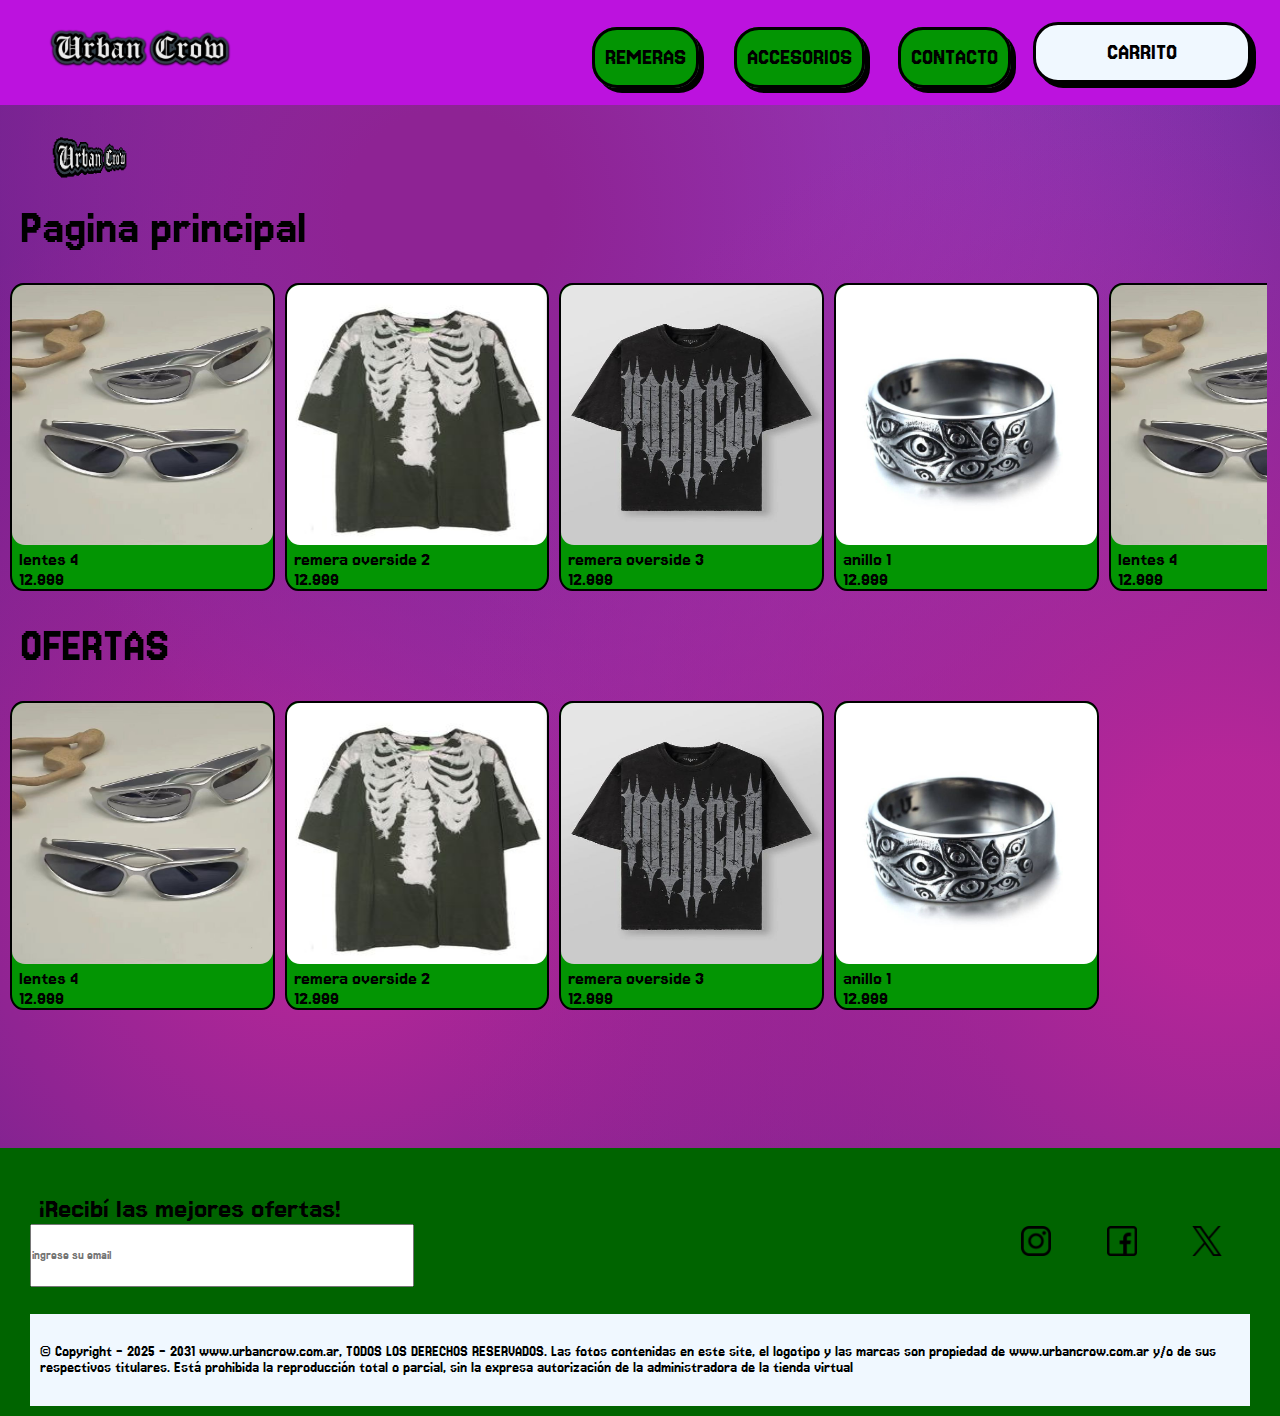
==== index.html @ 37b8aca7 "agrege cambios menores" ====
<!DOCTYPE html>
<html lang="en">
<head>
    <meta charset="UTF-8">
    <meta name="viewport" content="width=device-width, initial-scale=1.0">
    <link rel="stylesheet" href="./css/style.css">
    <title>pagina principal | UC</title>
    <link rel="preconnect" href="https://fonts.googleapis.com">
    <link rel="preconnect" href="https://fonts.gstatic.com" crossorigin>
    <link href="https://fonts.googleapis.com/css2?family=Jersey+15&display=swap" rel="stylesheet">
</head>
<body>
    <header>
    <nav class="barra">
        <div>
            <a href="index.html"><img src="./img/Urban-Crow-4-2-2025.png" alt="Logo" class="marca"> 
            </a>
        </div>
        <ul class="menu">
            <li class="navegacion"><a href="remeras.html" class="enlace-menu">REMERAS</a></li>
            <li class="navegacion"><a href="accesorios.html" class="enlace-menu">ACCESORIOS</a></li>
            <li class="navegacion"><a href="contacto.html" class="enlace-menu">CONTACTO</a></li>
            <li><a href="carrito.html"><button class="boton-carrito">CARRITO</button></a></li>
        </ul>
        
    </nav>
    </header>
<section>
   <img src="./img/gif_logo_2.gif" frameborder="0" class="gif"></img> 
</section>
<main>
    <h1 class="titulos">Pagina principal</h1>
    <section class="contenedor-producto">
        <div class="slider">
            <div class="producto">
                <a href="carrito.html"><img src="img/lentes (4).jpeg" alt="lentes 4" class="imagen">
                    <p class="texto">lentes 4</p>
                    <p class="texto">12.999</p>
                </a>     
            </div>
            <div class="producto">
                <a href="carrito.html"><img src="img/remera overside (2).jpg" alt="remera overside 2" class="imagen">
                    <p class="texto">remera overside 2</p>
                    <p class="texto">12.999</p>
                </a>
            </div>
            <div class="producto">
                <a href="carrito.html"><img src="img/remera overside (3).jpg" alt="remera overside 3" class="imagen">
                    <p class="texto">remera overside 3</p>
                    <p class="texto">12.999</p>
                </a>     
            </div>
            <div class="producto">
                <a href="carrito.html"><img src="img/anillos (1).jfif" alt="anillo 1" class="imagen">
                    <p class="texto">anillo 1 </p>
                    <p class="texto">12.999</p>
                </a>     
           </div>
           <div class="producto">
            <a href="carrito.html"><img src="img/lentes (4).jpeg" alt="lentes 4" class="imagen">
                <p class="texto">lentes 4</p>
                <p class="texto">12.999</p>
            </a>     
            </div>
            <div class="producto">
            <a href="carrito.html"><img src="img/remera overside (2).jpg" alt="remera overside 2" class="imagen">
                    <p class="texto">remera overside 2</p>
                    <p class="texto">12.999</p>
                </a>
            </div>
            <div class="producto">
            <a href="carrito.html"><img src="img/remera overside (3).jpg" alt="remera overside 3" class="imagen">
                    <p class="texto">remera overside 3</p>
                    <p class="texto">12.999</p>
                </a>     
            </div>
            <div class="producto">
            <a href="carrito.html"><img src="img/anillos (1).jfif" alt="anillo 1" class="imagen">
                    <p class="texto">anillo 1 </p>
                    <p class="texto">12.999</p>
                </a>     
            </div>
        </div> 
    </section>
    <h2 class="titulos">OFERTAS</h2>
    <section class="slider"> 
            <div class="producto">
                <a href="carrito.html"><img src="img/lentes (4).jpeg" alt="lentes 4" class="imagen">
                    <p class="texto">lentes 4</p>
                    <p class="texto">12.999</p>
             </a>     
            </div>
            <div class="producto">
                <a href="carrito.html"><img src="img/remera overside (2).jpg" alt="remera overside 2" class="imagen">
                    <p class="texto">remera overside 2</p>
                    <p class="texto">12.999</p>
                </a>
            </div>
            <div class="producto">
                <a href="carrito.html"><img src="img/remera overside (3).jpg" alt="remera overside 3" class="imagen">
                    <p class="texto">remera overside 3</p>
                    <p class="texto">12.999</p>
                </a>     
            </div>
            <div class="producto">
                <a href="carrito.html"><img src="img/anillos (1).jfif" alt="anillo 1" class="imagen">
                    <p class="texto">anillo 1</p>
                    <p class="texto">12.999</p>
                </a>     
            </div>
        
    </section>
</main>
<footer>
    <section class="info">
        <div>
            <label for="email" class="recibir-oferta">¡Recibí las mejores ofertas!</label>
            <input type="text" name="email" id="email" placeholder="ingrese su email" required class="e-mail">
        </div>
        <ul class="otras-redes">
            <li><a href="https://www.instagram.com/" target="_blank" class="redes"><img src="./img/logo_ig.png" alt="instagram logo" class="logo"></a></li>
            <li><a href="https://www.facebook.com/" target="_blank" class="redes"><img src="./img/logo_facebook.png" alt="facebook logo" class="logo"></a></li>
            <li><a href="https://www.x.com/" target="_blank" class="redes"><img src="./img/logo_X.png" alt="x Logo" class="logo"></a></li>
        </ul>
    </section>
    <p class="copy">&copy;  Copyright - 2025 - 2031 www.urbancrow.com.ar, TODOS LOS DERECHOS RESERVADOS. Las fotos contenidas en este site, el logotipo y las marcas son propiedad de www.urbancrow.com.ar y/o de sus respectivos titulares. Está prohibida la reproducción total o parcial, sin la expresa autorización de la administradora de la tienda virtual</p>
</footer>

</body>
</html>
---- css/style.css ----
/*reset basico*/
*{
    margin: 0;
    padding: 0;
    box-sizing: border-box;
}
/*arreglos generales*/
body{

    background-color: hsla(276, 62%, 34%, 1);
    background-image: radial-gradient(circle at 96% 61%, hsla(312, 65%, 43%, 1) 7%, transparent 54%), radial-gradient(circle at 35% 15%, rgb(142, 35, 148) 7%, transparent 54%), radial-gradient(circle at 58% 11%, hsla(278, 57%, 53%, 1) 7%, transparent 54%),radial-gradient(circle at 26% 61%, hsla(312, 65%, 43%, 1) 7%, transparent 54%) ;
    background-blend-mode: normal, normal, normal, normal; 
}
*{
    font-family: "Jersey 15", serif;
    font-weight: 400;
    font-style: normal;
    text-decoration: none !important;
    color: black !important;
}
ul{
    list-style: none;
    
}

/*header*/
.barra{
    font-size: 40px;
    background-color: rgb(188, 18, 222);
    padding: 20px 40px;
    display: flex;
    justify-content: space-between;
    align-items: center;
    

}

.menu{
   display: flex;
   justify-content: end;
   align-items: center;
}

.navegacion{
     padding-inline: 3%;
}   

.enlace-menu{

    background-color:  rgb(3, 149, 3);
    padding: 15px 10px;
    border: none;
    border-radius: 25px;
    cursor: pointer;
    border: 3px solid black;
    box-shadow: 5px 5px 0px black;
    margin-left: 5%;
    margin-right: 3%;
    font-size: 25px;
    width: 17vw;
    
}
.enlace-menu:active{
    box-shadow: none;
    transform: translate(5px, 5px);
}

.marca{
    width: 200px;
    height: auto;
}

.boton-carrito{
  background-color: aliceblue;
  padding: 15px 30px;
  border: none;
  border-radius: 25px;
  cursor: pointer;
  border: 3px solid black;
  box-shadow: 5px 5px 0px black;
  margin-left: 5%;
  margin-right: 3%;
  font-size: 25px;
  width: 17vw;
  text-align: center;
  display: inline-block;
}
.boton-carrito:active{
    box-shadow: none;
    transform: translate(5px, 5px);
}
@media (max-width: 768px) {
    .barra {
        font-size: 30px;
        flex-direction: column;
        align-items: flex-start; 
        padding: 15px;
        flex-wrap: wrap;
    }

    .menu {
        width: 100%;
        justify-content: center;
        flex-wrap: wrap;
    }

    .enlace-menu {
        font-size: 20px;
        width: 70%; 
        margin-left: 0;
        margin-right: 0;
        margin-bottom: 10px; 
    }

    .boton-carrito {
        display: flex;
        justify-content: center;
        align-items: center;
        padding: 1vh 10vw;
        margin-top: 7vw;
    }
}
/*main*/
.catalogo{
    display: grid;
    grid-template-columns: repeat(4, 1fr);
    grid-template-rows: repeat(3, 60ex);
    grid-gap: 5%;
    justify-items: center;
    align-items: center;

}
.gif{
    display: flex;
    width: 200px;
    height: auto;
    justify-content: right;
    align-content: baseline;
    padding-top: 2%;
}
.producto{
    
    border: 2px solid black;
    border-radius: 5%;
    background-color: rgb(3, 149, 3) ;
    
}
.titulos{
    font-size: 50px;
    padding: 20px ; 
}
.imagen{
    width: 40ex;
    height: 40ex;
    border-radius: 5%;
    
}
.texto{
    
    font-size: 20px;
    padding-left: 7px;
}
.categoria{
    font-size: 17px;
    margin: 40px;
}
.subtitulos{
    font-size: 30px;
    margin: 1%
}

@media (max-width: 768px){
    .catalogo{
        grid-template-columns: 1fr;
        margin-top: 30%;
        grid-gap: 3vh;
    }
    .gif{
        width: 120px;
    }
    .producto{
        display: flex;
        justify-content: center;
        width: 81%;
        margin: 0;
    }
    .titulos{
        font-size:  30px;
    }
    .imagen{
        width: 49ex;
        height: 49ex;
    }
    .texto{
        font-size: 26px;
    }
    .categoria{
        font-size: 13px;
    }
    .subtitulos{
        font-size: 22px;
    }
}
/*index*/
.contenedor-slider{
    width: 100vw;
    display: flex;
    justify-content: center;
   align-items: center;
}
.slider{
    width: 99vw;
    overflow-x: auto;
    scroll-snap-type: x mandatory;
    scroll-behavior: smooth;
    display: flex;
    gap: 10px;
    padding: 10px;
}

/*contacto*/
.informacion-tienda{
    display: flex;
    flex-direction: row;
    align-items: flex-start;
   gap: 20px;
}
.redes-sociales{
    flex: 1;
}
.mapa-tienda{
    display: flex;
    flex-direction: column;
    align-items: flex-start;
    margin-right: 7vw;
}
.mapa{
    height: 30vh;
    width: 30vw;
    border: 3px;
    border-radius: 10px;
}
.vr{
    width: 2px;
    height: 100%;
    background-color: #ccc;
    margin: 0 20px;
}
.icono{
    width: 2vw;
    height: 4vh;
    margin: 1vh;
}
.red{
    margin: 3vh 0;
    padding: 10px;
    font-size: 35px;
}
.red:hover{
    background-color: aliceblue;
    border-radius: 6px;
    border: 1px solid black;
    transition: 0.5s;
}
.libro-de-quejas{
    display: flex;
    flex-direction: column;
   gap: 20px;
}
.formulario{
    display: flex;
    flex-direction: column;
    align-items: flex-start;
    margin-left: 7vw;
    font-size: 20px;
}
.libro{
    display: flex;
    align-items: center;
    gap: 10px;
    width: 30vw;
    height: 7vh; 
}
.boton-formulario{
    background-color: aliceblue;
  padding: 5px 10px;
  border: none;
  border-radius: 25px;
  cursor: pointer;
  border: 3px solid black;
  box-shadow: 5px 5px 0px black;
  margin-right: 3%;
  font-size: 25px;
  width: 17vw;
  text-align: center;
  display: inline-block;
  margin-top: 4vh;
}
.boton-formulario:active{
    box-shadow: none;
    transform: translate(5px, 5px);
}
/*carrito*/
.carrito {
    width: 100%;
    border-collapse: collapse;
    background: white;
    border-radius: 5px;
    box-shadow: 0 2px 5px rgba(0, 0, 0, 0.1);  
}
.carrito-head {
    background-color: #4CAF50;
    color: white;
}
.carrito th, .carrito td {
    padding: 10px;
    text-align: left;
    border-bottom: 1px solid #ddd;
}
    
.compra{
    background-color: aliceblue;
    padding: 15px 30px;
    border: none;
    border-radius: 25px;
    cursor: pointer;
    border: 3px solid black;
    box-shadow: 5px 5px 0px black;
    margin-left: 5%;
    margin-right: 3% ;
    font-size: 25px;
    width: 17vw;
}
.compra:active{
    box-shadow: none;
    transform: translate(5px, 5px);
}
.total{
    display: flex;
    justify-content: end;
    margin: 5%;
}
/*footer*/
footer{
    background-color: darkgreen;
    padding: 10px 30px;
    position: relative;
    margin-top: 10%;
   
}
.copy{
    background-color: aliceblue;
    padding: 30px 10px;
    margin-top: 3vh;
}
.logo{
    width: 30px;
    height: auto; 
    
}
.info{
   display:flex;
    align-items: center;
    justify-content: space-between; 
    margin-top: 4vh;
    width: 100%;
}
.e-mail{
    display: flex;
    align-items: center;
    gap: 10px;
    width: 30vw;
    height: 7vh;
}
.otras-redes{
    display: flex;
    justify-content: center;
    margin-left: 12vw;
}
.redes{
    display: flex;
    justify-content:end;
    margin: 0 1vw;
    padding: 15px;
}
.redes:hover{
    background-color: aliceblue;
    border-radius: 6px;
    border: 1px solid black;
    transition: 0.5s;
}
.recibir-oferta{
   white-space: nowrap;
   padding: 1vw 1vh;
    font-size: 30px;
}
@media (max-width: 768px){
    .info{
        flex-direction: column;
        justify-content: center;
        align-items: center;
        
    }
    .otras-redes{
        margin-left: 0;
    }
    .e-mail{
        width: 95vw;
    }
    .recibir-oferta{
        display: flex;
        justify-content: center;
    }
}
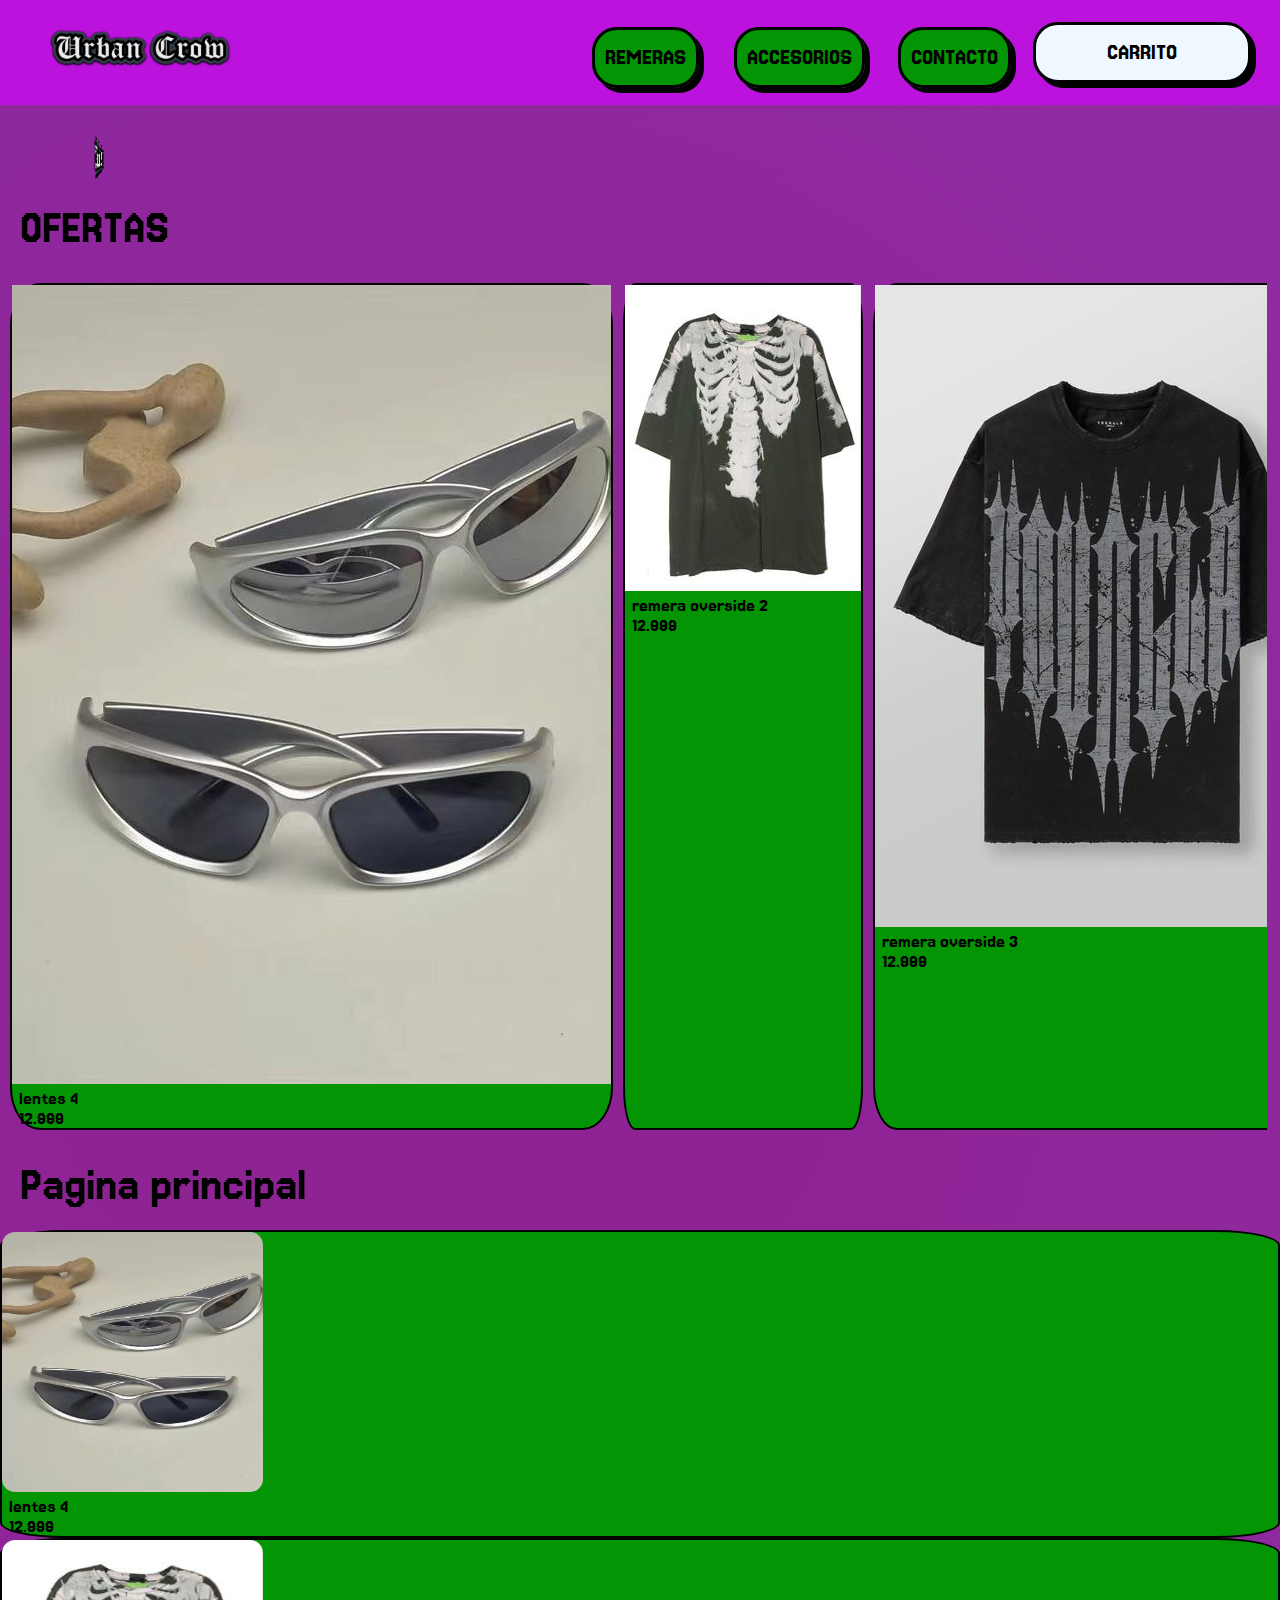
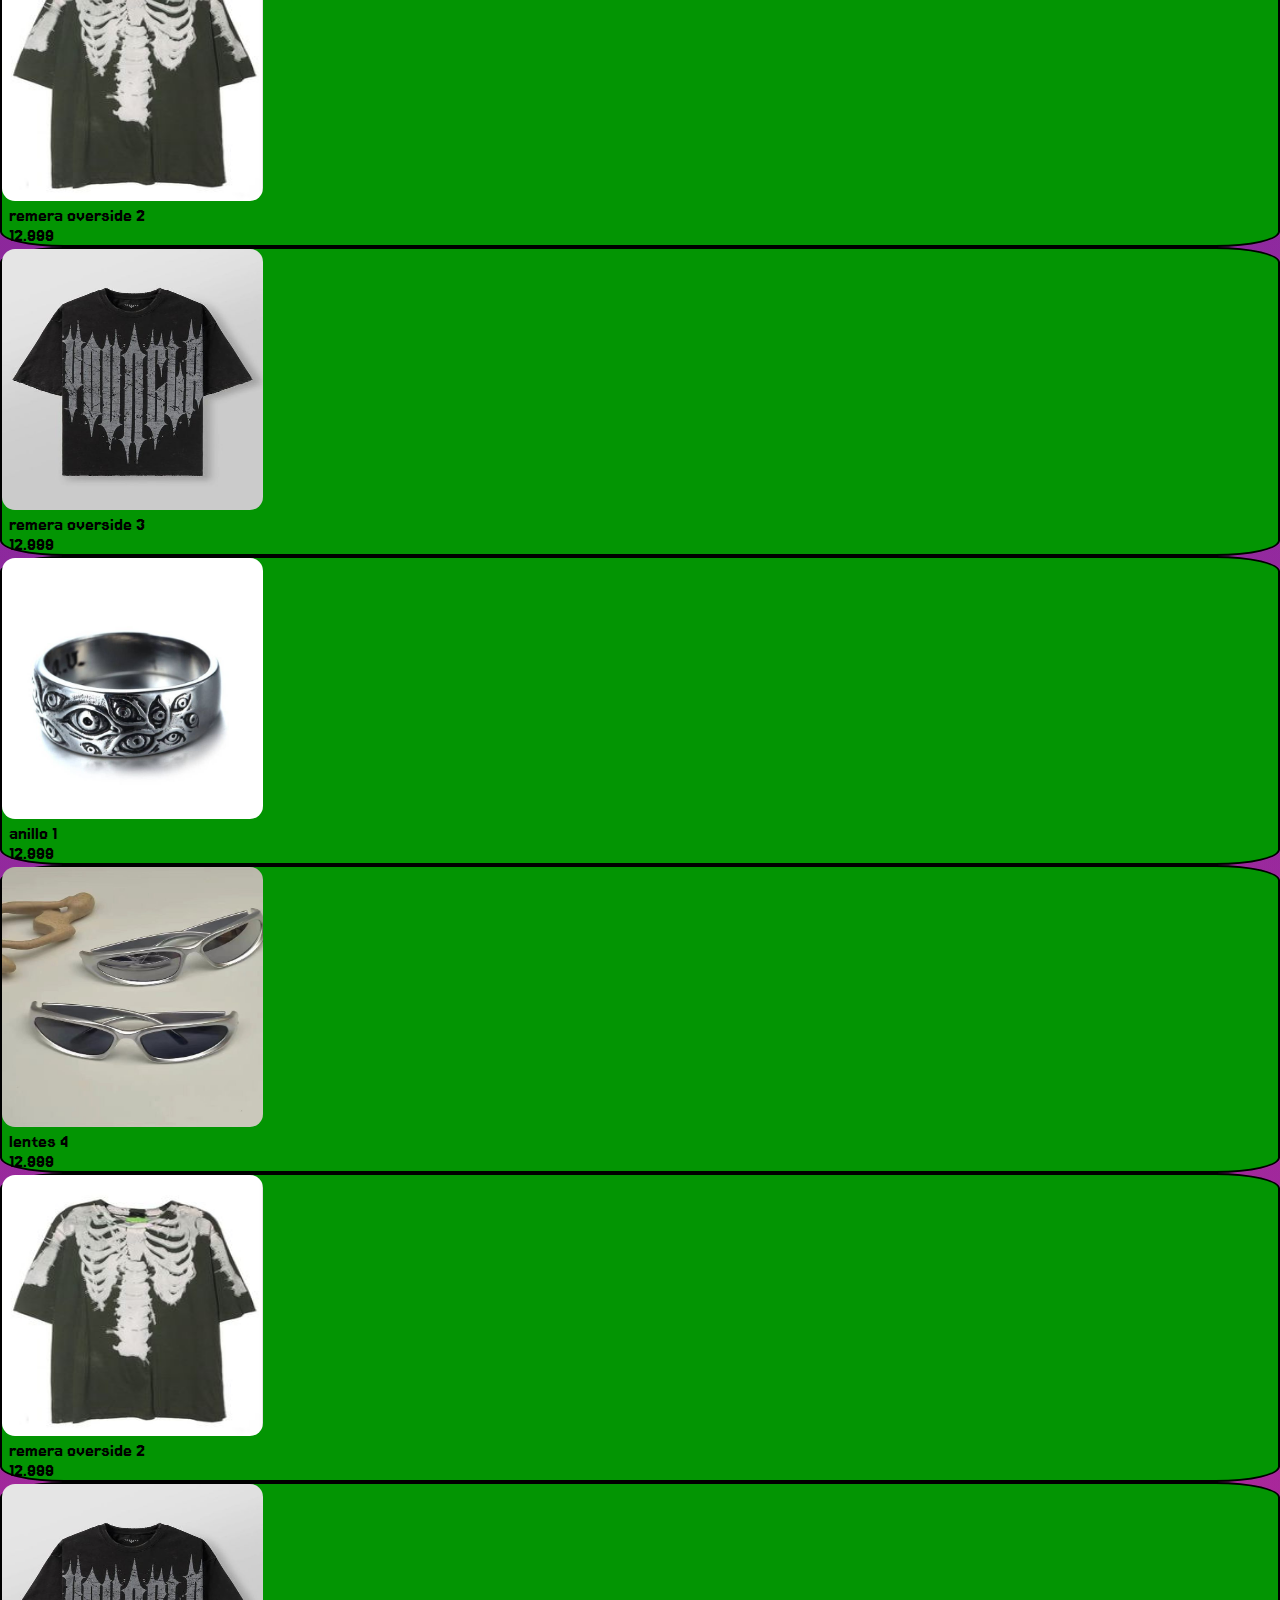
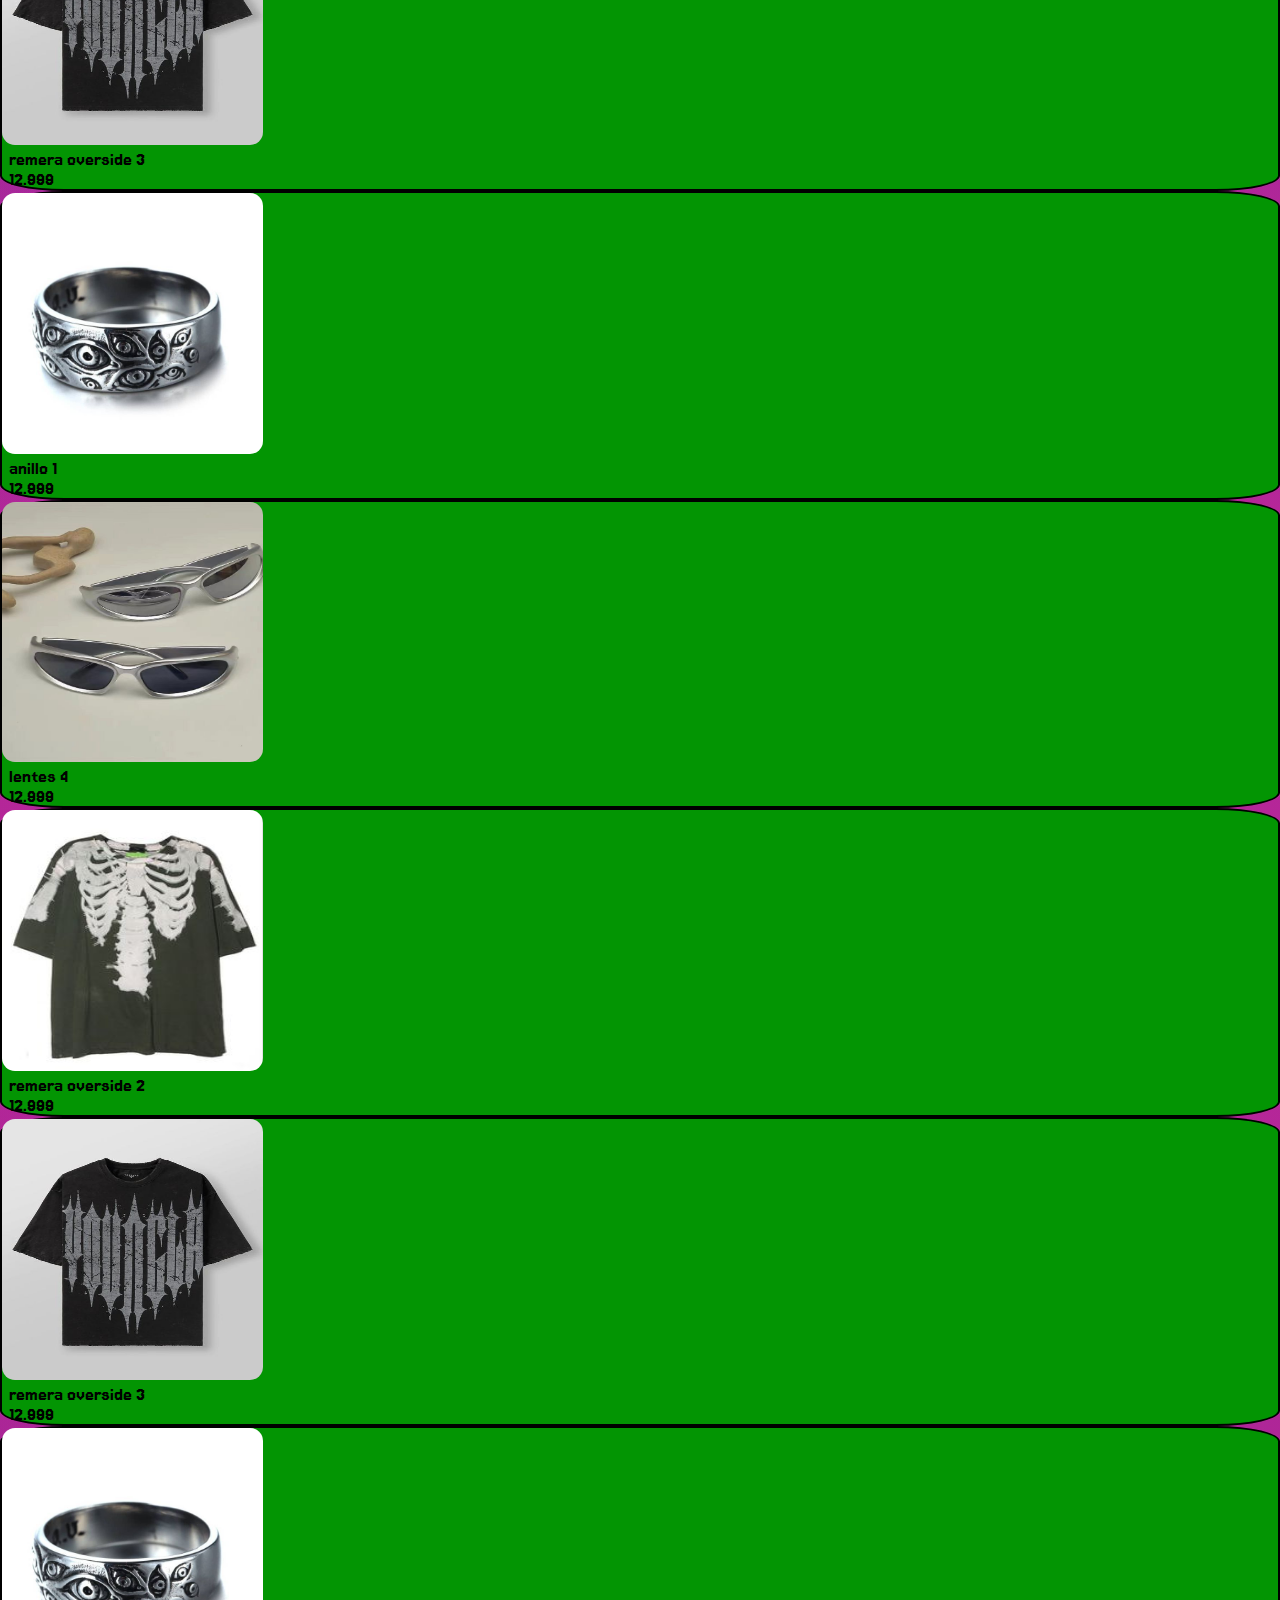
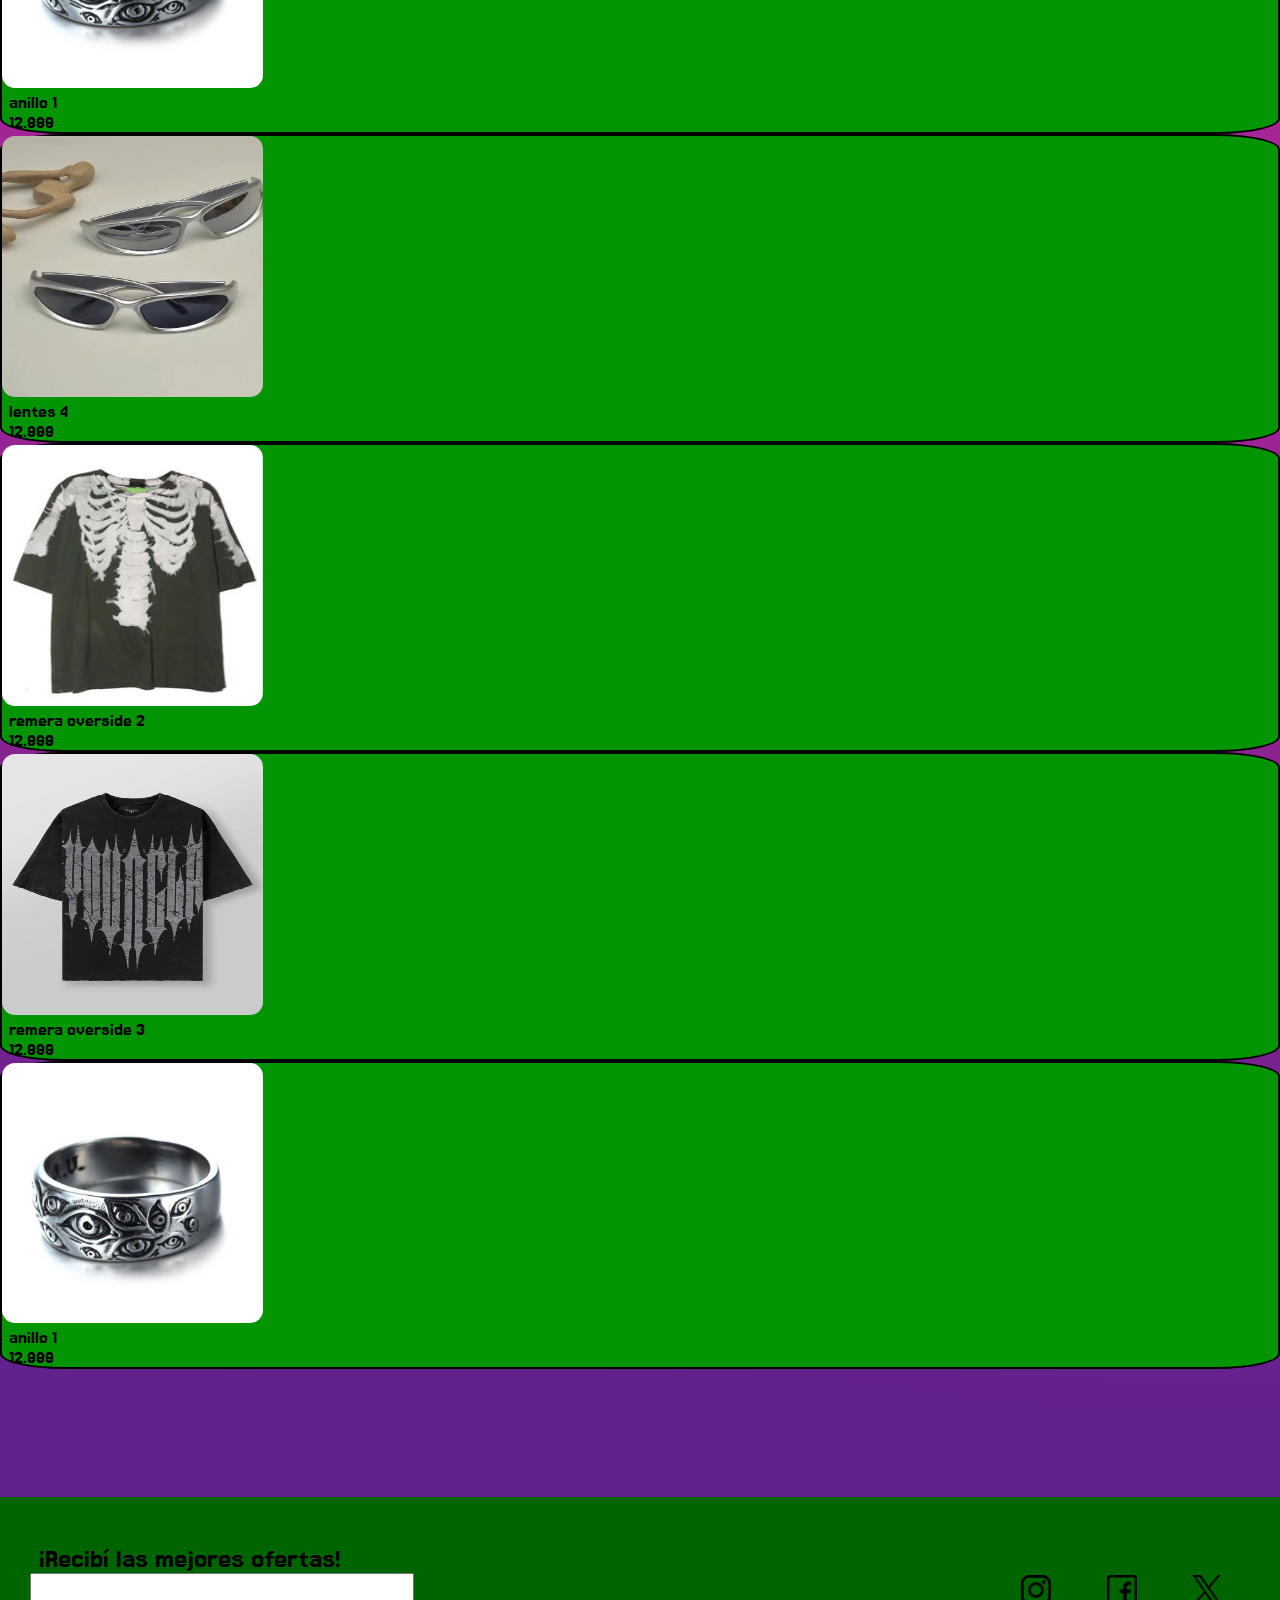
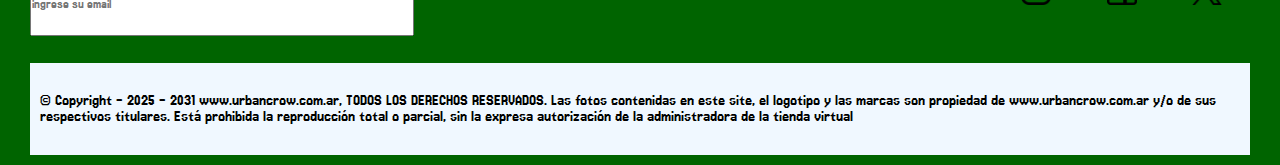
==== commit 74651a45: "agrege sass" ====
--- a/index.html
+++ b/index.html
@@ -29,86 +29,157 @@
    <img src="./img/gif_logo_2.gif" frameborder="0" class="gif"></img> 
 </section>
 <main>
-    <h1 class="titulos">Pagina principal</h1>
+    <h1 class="titulos">OFERTAS</h1>
     <section class="contenedor-producto">
         <div class="slider">
             <div class="producto">
-                <a href="carrito.html"><img src="img/lentes (4).jpeg" alt="lentes 4" class="imagen">
-                    <p class="texto">lentes 4</p>
-                    <p class="texto">12.999</p>
-                </a>     
-            </div>
-            <div class="producto">
-                <a href="carrito.html"><img src="img/remera overside (2).jpg" alt="remera overside 2" class="imagen">
-                    <p class="texto">remera overside 2</p>
-                    <p class="texto">12.999</p>
-                </a>
-            </div>
-            <div class="producto">
-                <a href="carrito.html"><img src="img/remera overside (3).jpg" alt="remera overside 3" class="imagen">
-                    <p class="texto">remera overside 3</p>
-                    <p class="texto">12.999</p>
-                </a>     
-            </div>
-            <div class="producto">
-                <a href="carrito.html"><img src="img/anillos (1).jfif" alt="anillo 1" class="imagen">
+                <a href="carrito.html"><img src="img/lentes (4).jpeg" alt="lentes 4" class="imagen-slider">
+                    <p class="texto">lentes 4</p>
+                    <p class="texto">12.999</p>
+                </a>     
+            </div>
+            <div class="producto">
+                <a href="carrito.html"><img src="img/remera overside (2).jpg" alt="remera overside 2" class="imagen-slider">
+                    <p class="texto">remera overside 2</p>
+                    <p class="texto">12.999</p>
+                </a>
+            </div>
+            <div class="producto">
+                <a href="carrito.html"><img src="img/remera overside (3).jpg" alt="remera overside 3" class="imagen-slider">
+                    <p class="texto">remera overside 3</p>
+                    <p class="texto">12.999</p>
+                </a>     
+            </div>
+            <div class="producto">
+                <a href="carrito.html"><img src="img/anillos (1).jfif" alt="anillo 1" class="imagen-slider">
                     <p class="texto">anillo 1 </p>
                     <p class="texto">12.999</p>
                 </a>     
            </div>
            <div class="producto">
-            <a href="carrito.html"><img src="img/lentes (4).jpeg" alt="lentes 4" class="imagen">
+            <a href="carrito.html"><img src="img/lentes (4).jpeg" alt="lentes 4" class="imagen-slider">
                 <p class="texto">lentes 4</p>
                 <p class="texto">12.999</p>
             </a>     
             </div>
             <div class="producto">
-            <a href="carrito.html"><img src="img/remera overside (2).jpg" alt="remera overside 2" class="imagen">
-                    <p class="texto">remera overside 2</p>
-                    <p class="texto">12.999</p>
-                </a>
-            </div>
-            <div class="producto">
-            <a href="carrito.html"><img src="img/remera overside (3).jpg" alt="remera overside 3" class="imagen">
-                    <p class="texto">remera overside 3</p>
-                    <p class="texto">12.999</p>
-                </a>     
-            </div>
-            <div class="producto">
-            <a href="carrito.html"><img src="img/anillos (1).jfif" alt="anillo 1" class="imagen">
+            <a href="carrito.html"><img src="img/remera overside (2).jpg" alt="remera overside 2" class="imagen-slider">
+                    <p class="texto">remera overside 2</p>
+                    <p class="texto">12.999</p>
+                </a>
+            </div>
+            <div class="producto">
+            <a href="carrito.html"><img src="img/remera overside (3).jpg" alt="remera overside 3" class="imagen-slider">
+                    <p class="texto">remera overside 3</p>
+                    <p class="texto">12.999</p>
+                </a>     
+            </div>
+            <div class="producto">
+            <a href="carrito.html"><img src="img/anillos (1).jfif" alt="anillo 1" class="imagen-slider">
                     <p class="texto">anillo 1 </p>
                     <p class="texto">12.999</p>
                 </a>     
             </div>
         </div> 
     </section>
-    <h2 class="titulos">OFERTAS</h2>
-    <section class="slider"> 
-            <div class="producto">
-                <a href="carrito.html"><img src="img/lentes (4).jpeg" alt="lentes 4" class="imagen">
-                    <p class="texto">lentes 4</p>
-                    <p class="texto">12.999</p>
-             </a>     
-            </div>
-            <div class="producto">
-                <a href="carrito.html"><img src="img/remera overside (2).jpg" alt="remera overside 2" class="imagen">
-                    <p class="texto">remera overside 2</p>
-                    <p class="texto">12.999</p>
-                </a>
-            </div>
-            <div class="producto">
-                <a href="carrito.html"><img src="img/remera overside (3).jpg" alt="remera overside 3" class="imagen">
-                    <p class="texto">remera overside 3</p>
-                    <p class="texto">12.999</p>
-                </a>     
-            </div>
-            <div class="producto">
-                <a href="carrito.html"><img src="img/anillos (1).jfif" alt="anillo 1" class="imagen">
-                    <p class="texto">anillo 1</p>
-                    <p class="texto">12.999</p>
-                </a>     
-            </div>
-        
+    <h2 class="titulos">Pagina principal</h2>
+    <section class="catalogo-principal"> 
+            <div class="producto">
+                <a href="carrito.html"><img src="img/lentes (4).jpeg" alt="lentes 4" class="imagen">
+                    <p class="texto">lentes 4</p>
+                    <p class="texto">12.999</p>
+             </a>     
+            </div>
+            <div class="producto">
+                <a href="carrito.html"><img src="img/remera overside (2).jpg" alt="remera overside 2" class="imagen">
+                    <p class="texto">remera overside 2</p>
+                    <p class="texto">12.999</p>
+                </a>
+            </div>
+            <div class="producto">
+                <a href="carrito.html"><img src="img/remera overside (3).jpg" alt="remera overside 3" class="imagen">
+                    <p class="texto">remera overside 3</p>
+                    <p class="texto">12.999</p>
+                </a>     
+            </div>
+            <div class="producto">
+                <a href="carrito.html"><img src="img/anillos (1).jfif" alt="anillo 1" class="imagen">
+                    <p class="texto">anillo 1</p>
+                    <p class="texto">12.999</p>
+                </a>     
+            </div>
+            <div class="producto">
+                <a href="carrito.html"><img src="img/lentes (4).jpeg" alt="lentes 4" class="imagen">
+                    <p class="texto">lentes 4</p>
+                    <p class="texto">12.999</p>
+             </a>     
+            </div>
+            <div class="producto">
+                <a href="carrito.html"><img src="img/remera overside (2).jpg" alt="remera overside 2" class="imagen">
+                    <p class="texto">remera overside 2</p>
+                    <p class="texto">12.999</p>
+                </a>
+            </div>
+            <div class="producto">
+                <a href="carrito.html"><img src="img/remera overside (3).jpg" alt="remera overside 3" class="imagen">
+                    <p class="texto">remera overside 3</p>
+                    <p class="texto">12.999</p>
+                </a>     
+            </div>
+            <div class="producto">
+                <a href="carrito.html"><img src="img/anillos (1).jfif" alt="anillo 1" class="imagen">
+                    <p class="texto">anillo 1</p>
+                    <p class="texto">12.999</p>
+                </a>     
+            </div>
+            <div class="producto">
+                <a href="carrito.html"><img src="img/lentes (4).jpeg" alt="lentes 4" class="imagen">
+                    <p class="texto">lentes 4</p>
+                    <p class="texto">12.999</p>
+             </a>     
+            </div>
+            <div class="producto">
+                <a href="carrito.html"><img src="img/remera overside (2).jpg" alt="remera overside 2" class="imagen">
+                    <p class="texto">remera overside 2</p>
+                    <p class="texto">12.999</p>
+                </a>
+            </div>
+            <div class="producto">
+                <a href="carrito.html"><img src="img/remera overside (3).jpg" alt="remera overside 3" class="imagen">
+                    <p class="texto">remera overside 3</p>
+                    <p class="texto">12.999</p>
+                </a>     
+            </div>
+            <div class="producto">
+                <a href="carrito.html"><img src="img/anillos (1).jfif" alt="anillo 1" class="imagen">
+                    <p class="texto">anillo 1</p>
+                    <p class="texto">12.999</p>
+                </a>     
+            </div>
+            <div class="producto">
+                <a href="carrito.html"><img src="img/lentes (4).jpeg" alt="lentes 4" class="imagen">
+                    <p class="texto">lentes 4</p>
+                    <p class="texto">12.999</p>
+             </a>     
+            </div>
+            <div class="producto">
+                <a href="carrito.html"><img src="img/remera overside (2).jpg" alt="remera overside 2" class="imagen">
+                    <p class="texto">remera overside 2</p>
+                    <p class="texto">12.999</p>
+                </a>
+            </div>
+            <div class="producto">
+                <a href="carrito.html"><img src="img/remera overside (3).jpg" alt="remera overside 3" class="imagen">
+                    <p class="texto">remera overside 3</p>
+                    <p class="texto">12.999</p>
+                </a>     
+            </div>
+            <div class="producto">
+                <a href="carrito.html"><img src="img/anillos (1).jfif" alt="anillo 1" class="imagen">
+                    <p class="texto">anillo 1</p>
+                    <p class="texto">12.999</p>
+                </a>     
+            </div>
     </section>
 </main>
 <footer>
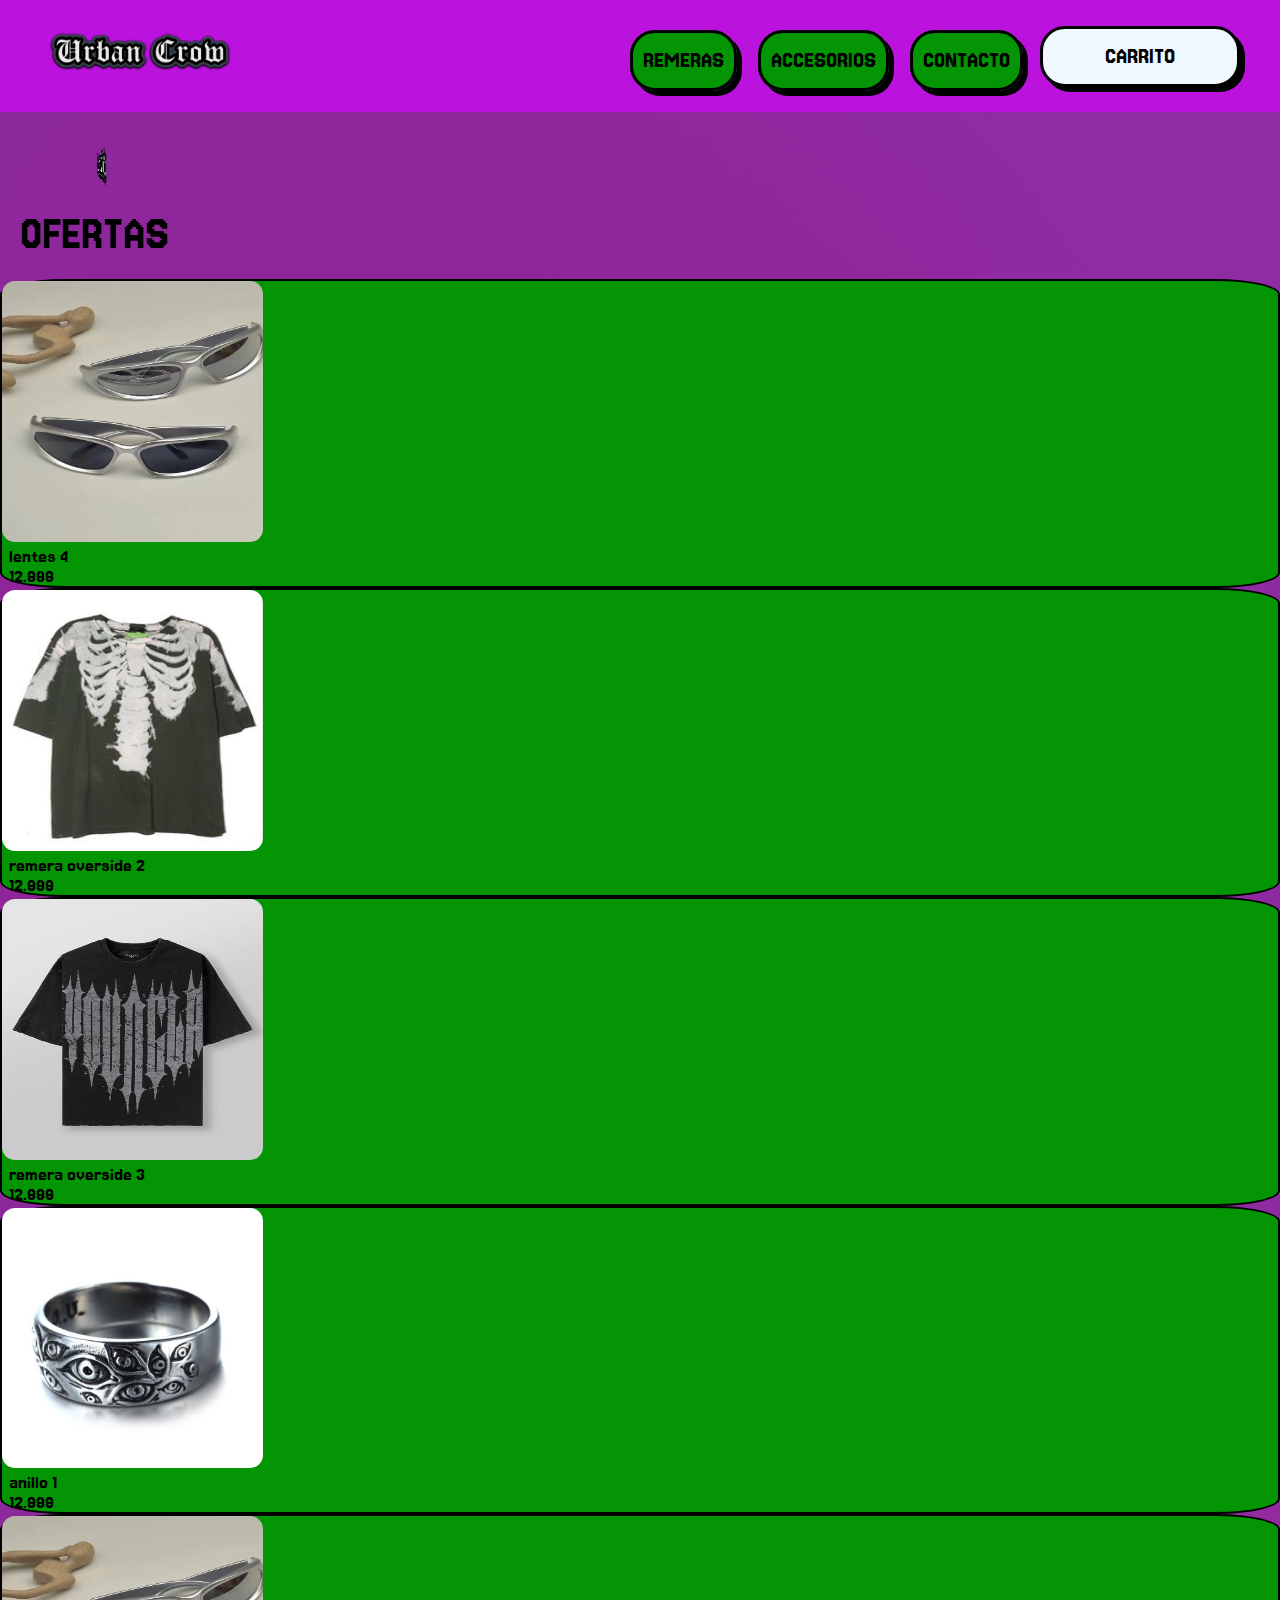
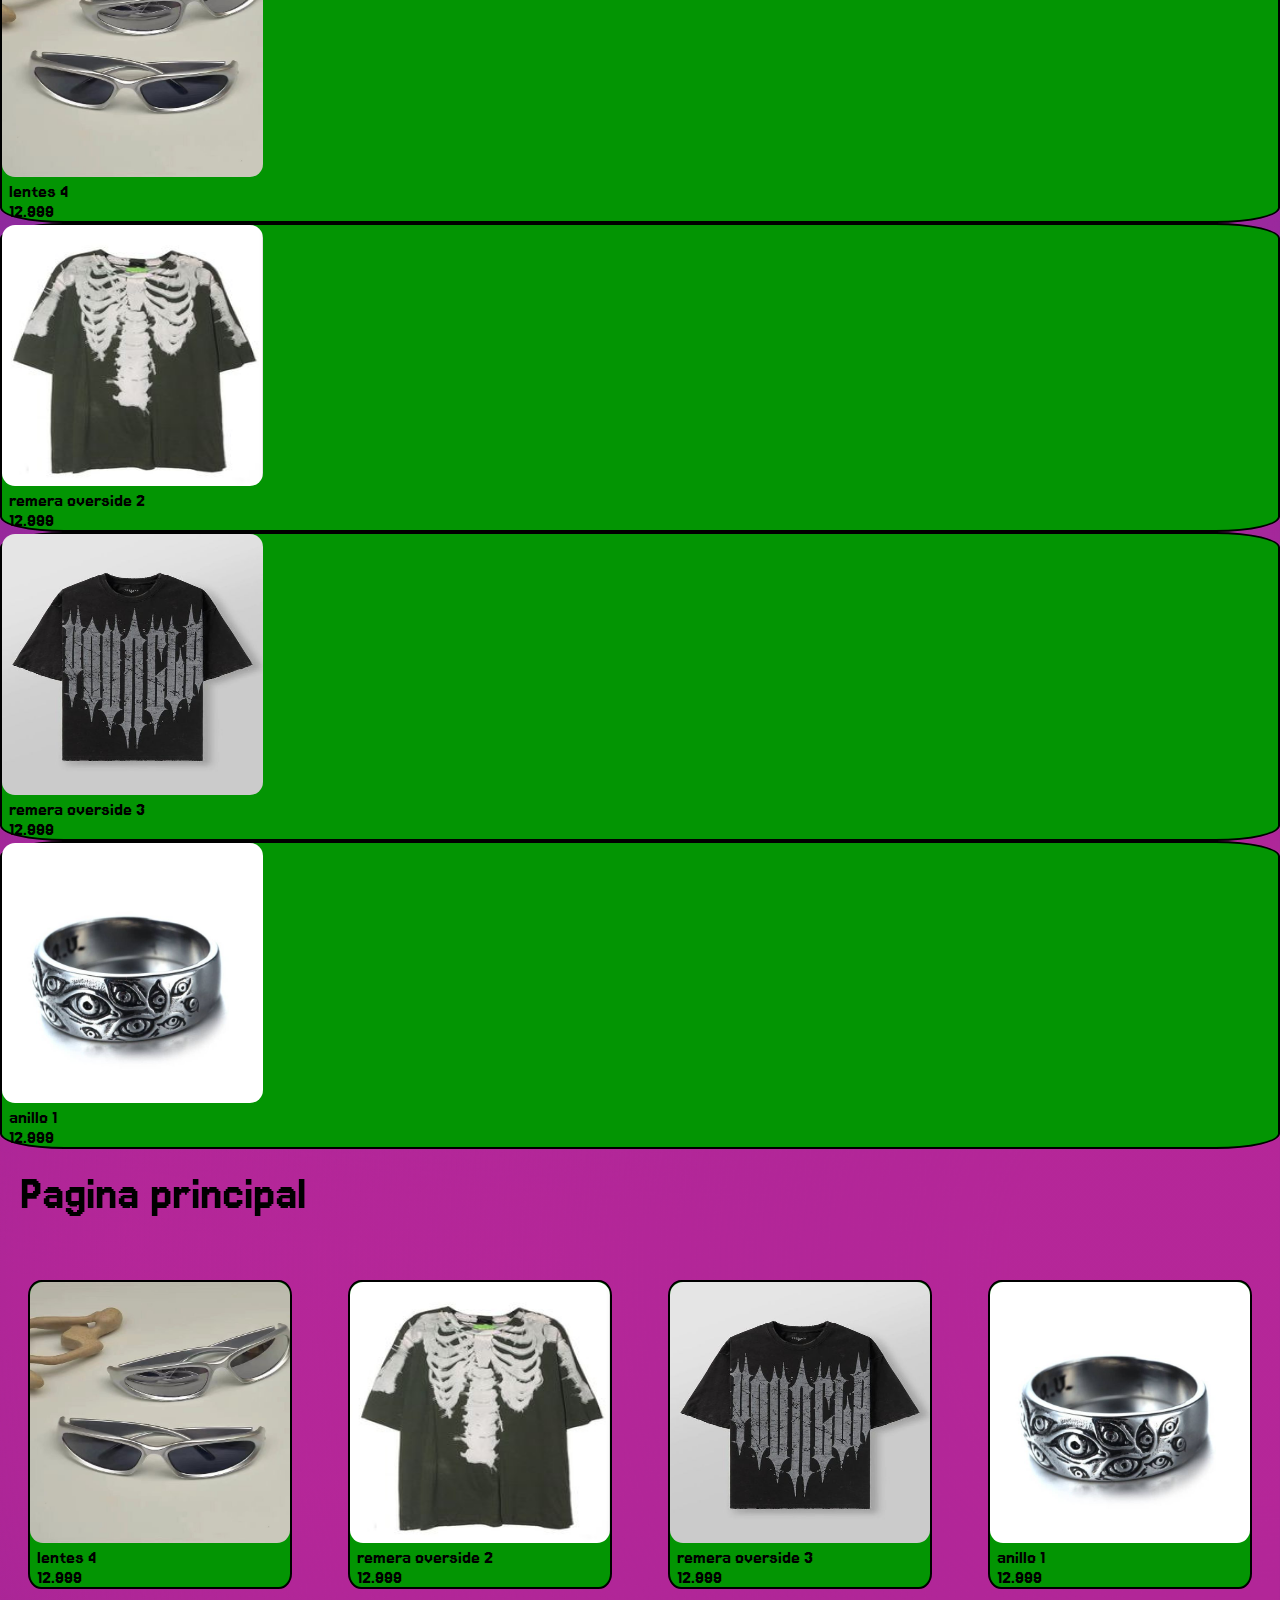
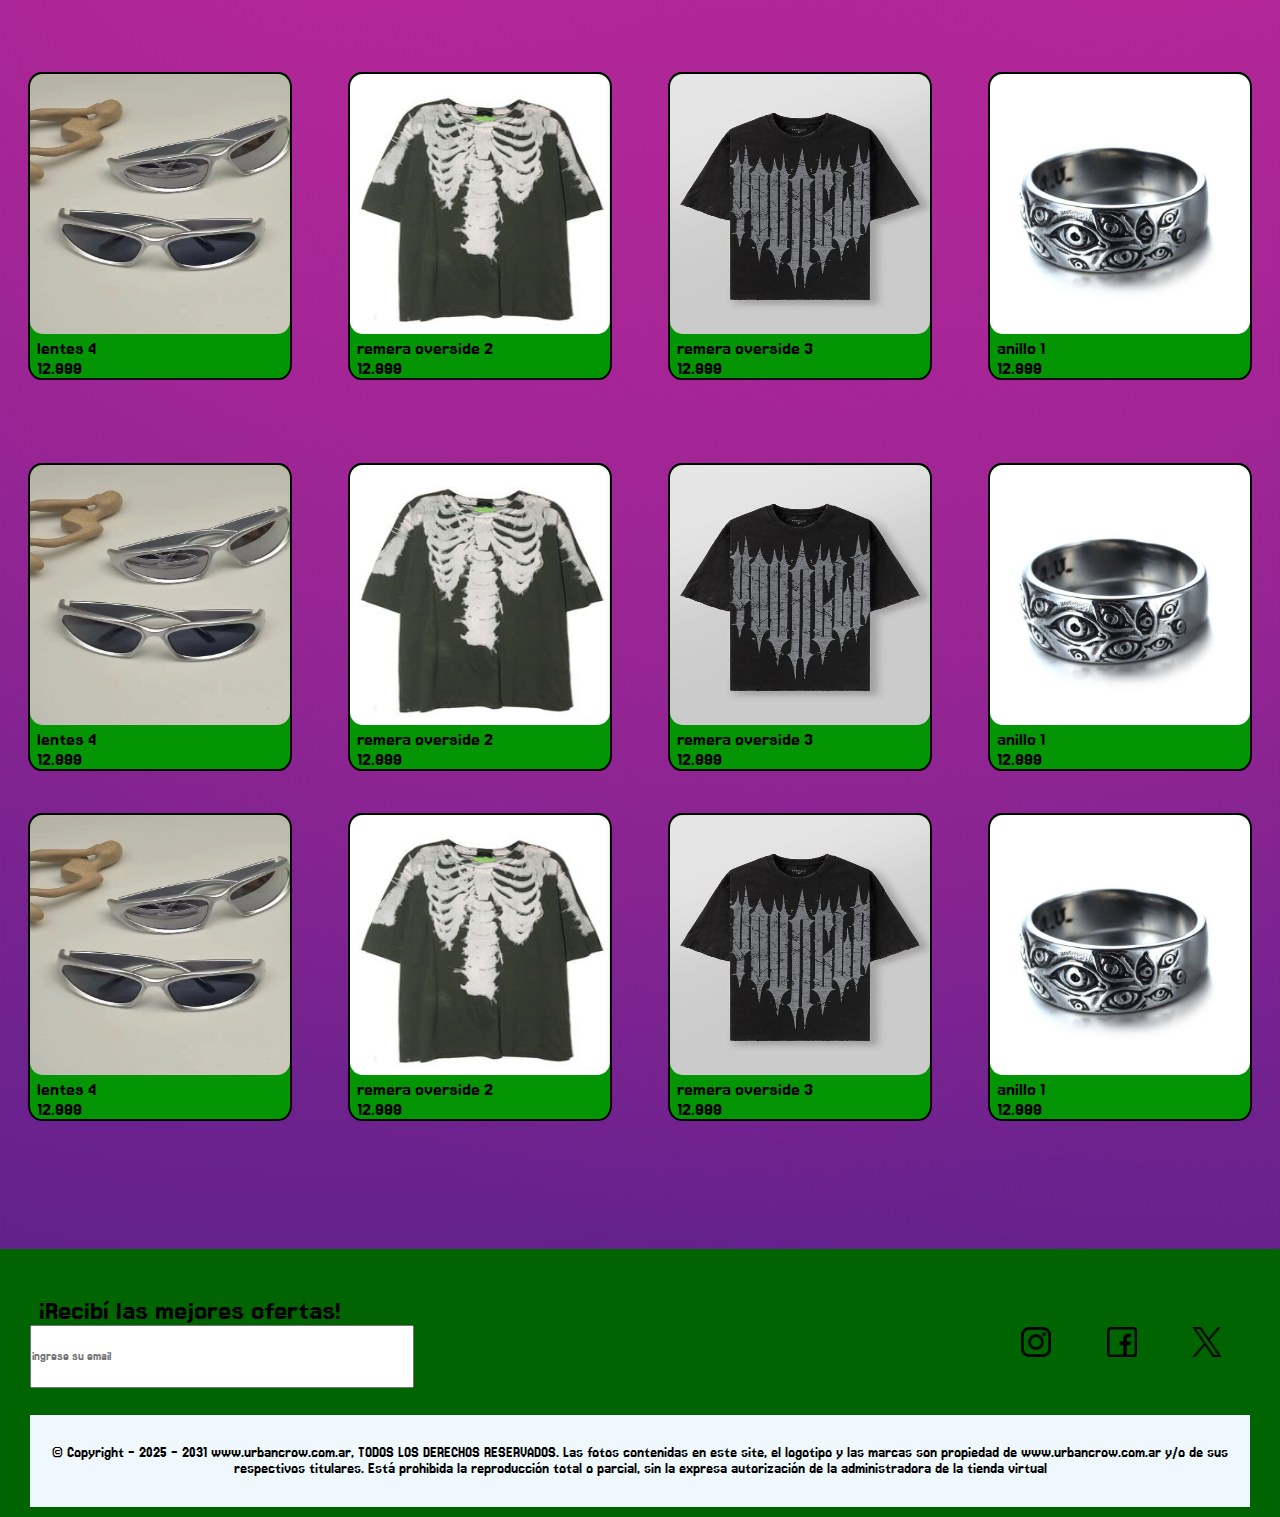
==== commit 7792c166: "mejore el scss" ====
--- a/index.html
+++ b/index.html
@@ -3,7 +3,7 @@
 <head>
     <meta charset="UTF-8">
     <meta name="viewport" content="width=device-width, initial-scale=1.0">
-    <link rel="stylesheet" href="./css/style.css">
+    <link rel="stylesheet" href="./css/styles.css">
     <title>pagina principal | UC</title>
     <link rel="preconnect" href="https://fonts.googleapis.com">
     <link rel="preconnect" href="https://fonts.gstatic.com" crossorigin>
@@ -17,10 +17,14 @@
             </a>
         </div>
         <ul class="menu">
-            <li class="navegacion"><a href="remeras.html" class="enlace-menu">REMERAS</a></li>
-            <li class="navegacion"><a href="accesorios.html" class="enlace-menu">ACCESORIOS</a></li>
-            <li class="navegacion"><a href="contacto.html" class="enlace-menu">CONTACTO</a></li>
-            <li><a href="carrito.html"><button class="boton-carrito">CARRITO</button></a></li>
+            <div class="contedor-enlace-menu">
+                <li class="navegacion"><a href="remeras.html" class="enlace-menu">REMERAS</a></li>
+                <li class="navegacion"><a href="accesorios.html" class="enlace-menu">ACCESORIOS</a></li>
+                <li class="navegacion"><a href="contacto.html" class="enlace-menu">CONTACTO</a></li>
+            </div>
+            <div class="contenedor-boton-carrito">
+                <li><a href="carrito.html"><button class="boton-carrito">CARRITO</button></a></li>
+            </div>
         </ul>
         
     </nav>
--- a/css/styles.css
+++ b/css/styles.css
@@ -0,0 +1,637 @@
+.boton-carrito, .contenedor-boton-carrito, .contedor-enlace-menu {
+  display: flex;
+  justify-content: center;
+  align-items: center;
+}
+
+.boton-carrito {
+  background-color: aliceblue;
+  border: none;
+  border-radius: 25px;
+  cursor: pointer;
+  border: 3px solid black;
+  box-shadow: 5px 5px 0px black;
+  font-size: 25px;
+}
+
+.boton-carrito:active, .enlace-menu:active {
+  box-shadow: none;
+  transform: translate(5px, 5px);
+}
+
+.barra {
+  font-size: 40px;
+  background-color: rgb(188, 18, 222);
+  padding: 20px 40px;
+  display: flex;
+  justify-content: space-between;
+  align-items: center;
+}
+
+.menu {
+  display: flex;
+  justify-content: flex-end;
+  align-items: center;
+}
+
+.navegacion {
+  padding-inline: 3%;
+}
+
+.contedor-enlace-menu {
+  flex-direction: row;
+  margin-right: 3vw;
+}
+
+.enlace-menu {
+  background-color: rgb(3, 149, 3);
+  padding: 15px 10px;
+  border: 3px solid black;
+  cursor: pointer;
+  border-radius: 25px;
+  box-shadow: 5px 5px 0px black;
+  font-size: clamp(18px, 2vw, 25px);
+  width: clamp(120px, 17vw, 200px);
+  transition: background-color 0.3s ease;
+}
+.enlace-menu:hover {
+  background-color: rgb(2, 120, 2);
+}
+.marca {
+  width: 200px;
+  height: auto;
+}
+
+.contenedor-boton-carrito {
+  height: 8vh;
+}
+
+.boton-carrito {
+  padding: 15px 30px;
+  width: clamp(120px, 17vw, 200px);
+  text-align: center;
+  transition: background-color 0.3s ease;
+}
+.boton-carrito:hover {
+  background-color: hsl(276, 62%, 24%);
+}
+@media (max-width: 768px) {
+  .barra {
+    font-size: 30px;
+    flex-direction: column;
+    align-items: center;
+    padding: 15px;
+  }
+  .menu {
+    width: 100%;
+    flex-direction: column;
+    align-items: center;
+    text-align: center;
+    gap: 10px;
+  }
+  .enlace-menu {
+    font-size: 20px;
+    width: 70%;
+    margin-bottom: 10px;
+    text-align: center;
+  }
+  .boton-carrito {
+    display: flex;
+    justify-content: center;
+    align-items: center;
+    padding: 1vh 10vw;
+    margin-top: 7vw;
+    max-width: 80%;
+  }
+  .contenedor-marca {
+    display: flex;
+    justify-content: center;
+    align-items: center;
+    max-width: 100%;
+    margin-bottom: 1vh;
+  }
+}
+.boton-selector {
+  display: flex;
+  justify-content: center;
+  align-items: center;
+}
+
+.boton-selector {
+  background-color: aliceblue;
+  border: none;
+  border-radius: 25px;
+  cursor: pointer;
+  border: 3px solid black;
+  box-shadow: 5px 5px 0px black;
+  font-size: 25px;
+}
+
+.boton-selector:active {
+  box-shadow: none;
+  transform: translate(5px, 5px);
+}
+
+.catalogo {
+  display: grid;
+  grid-template-columns: repeat(4, 1fr);
+  grid-template-rows: repeat(3, 60ex);
+  justify-items: center;
+  align-items: center;
+}
+
+.gif {
+  display: flex;
+  justify-content: right;
+  align-items: baseline;
+  width: 200px;
+  height: auto;
+  padding-top: 2%;
+}
+
+.producto {
+  border: 2px solid black;
+  border-radius: 5%;
+  background-color: rgb(3, 149, 3);
+}
+
+.titulos {
+  font-size: 50px;
+  padding: 20px;
+}
+
+.imagen {
+  width: 40ex;
+  height: 40ex;
+  border-radius: 5%;
+}
+
+.texto {
+  font-size: 20px;
+  padding-left: 7px;
+}
+
+.subtitulos {
+  font-size: 30px;
+  margin: 1%;
+}
+
+.selector {
+  display: flex;
+  justify-content: start;
+  align-items: center;
+  width: 96vw;
+  flex-wrap: wrap;
+  margin-left: 1vw;
+}
+
+.categoria {
+  font-size: 30px;
+}
+
+.valores {
+  width: 20vw;
+  height: 7vh;
+  margin: 0 1vw;
+  font-size: 20px;
+}
+
+.boton-selector {
+  padding: 5px 10px;
+  width: 10vw;
+  text-align: center;
+  display: inline-block;
+}
+@media (max-width: 768px) {
+  .catalogo {
+    grid-template-columns: 1fr;
+    margin-top: 10vh;
+    grid-gap: 3vh;
+  }
+  .contenedor-gif {
+    display: flex;
+    justify-content: center;
+    align-items: center;
+    width: 96vw;
+    margin-top: 1vh;
+  }
+  .producto {
+    display: flex;
+    justify-content: center;
+    width: 81%;
+    margin: 0;
+  }
+  .titulos {
+    font-size: 35px;
+    padding: 1vw 1vh;
+  }
+  .imagen {
+    width: 49ex;
+    height: 49ex;
+  }
+  .texto {
+    font-size: 25px;
+  }
+  .categoria {
+    font-size: 13px;
+  }
+  .subtitulos {
+    font-size: 27px;
+  }
+  .selector {
+    font-size: 20px;
+  }
+  .categoria {
+    font-size: 23px;
+  }
+  .valores {
+    width: 30vw;
+    height: 5vh;
+  }
+  .boton-selector {
+    display: flex;
+    justify-content: center;
+    align-items: center;
+    padding: 1vh 10vw;
+    margin: 2vh 3vh;
+  }
+}
+.contenedor-slider {
+  display: flex;
+  justify-content: center;
+  align-items: center;
+}
+
+.catalogo-principal {
+  display: grid;
+  grid-template-columns: repeat(4, 1fr);
+  grid-template-rows: repeat(3, 60ex);
+  justify-items: center;
+  align-items: center;
+}
+
+.imagen-slider {
+  width: 40ex;
+  height: 40ex;
+  border-radius: 5%;
+}
+
+.contenedor-slider {
+  width: 99vw;
+}
+.contenedor-slider .slider {
+  display: flex;
+  gap: 10px;
+  padding: 10px;
+  animation: desplazar 40s linear infinite;
+}
+@keyframes desplazar {
+  0% {
+    transform: translateX(0);
+  }
+  100% {
+    transform: translateX(-50%);
+  }
+}
+
+@media (max-width: 768px) {
+  .catalogo-principal {
+    grid-template-columns: 1fr;
+    margin-top: 10vh;
+    grid-gap: 3vh;
+  }
+  .imagen {
+    width: 49ex;
+    height: 49ex;
+  }
+  .slider {
+    animation: desplazar 20s linear infinite;
+  }
+}
+.boton-formulario {
+  background-color: aliceblue;
+  border: none;
+  border-radius: 25px;
+  cursor: pointer;
+  border: 3px solid black;
+  box-shadow: 5px 5px 0px black;
+  font-size: 25px;
+}
+
+.boton-formulario:active {
+  box-shadow: none;
+  transform: translate(5px, 5px);
+}
+
+.informacion-tienda {
+  display: flex;
+  flex-direction: row;
+  align-items: flex-start;
+  gap: 20px;
+}
+
+.redes-sociales {
+  flex: 1;
+}
+
+.mapa-tienda {
+  display: flex;
+  flex-direction: row;
+  align-items: flex-start;
+  margin-right: 7vw;
+}
+
+.mapa {
+  height: 30vh;
+  width: 30vw;
+  border: 3px;
+  border-radius: 10px;
+}
+
+.icono {
+  width: 2vw;
+  height: 4vh;
+  margin: 1vh;
+}
+
+.red {
+  margin: 3vh 0;
+  padding: 10px;
+  font-size: 35px;
+}
+
+.red:hover {
+  background-color: aliceblue;
+  border-radius: 6px;
+  border: 1px solid black;
+  transition: 0.5s;
+}
+
+.libro-de-quejas {
+  display: flex;
+  flex-direction: column;
+  align-items: flex-start;
+  gap: 20px;
+}
+
+.formulario {
+  display: flex;
+  flex-direction: column;
+  align-items: flex-start;
+  margin-left: 7vw;
+  font-size: 20px;
+}
+
+.libro {
+  display: flex;
+  align-items: center;
+  gap: 10px;
+  width: 30vw;
+  height: 7vh;
+}
+
+.boton-formulario {
+  padding: 5px 10px;
+  margin-right: 3%;
+  width: 17vw;
+  text-align: center;
+  display: inline-block;
+  margin-top: 4vh;
+}
+
+@media (max-width: 768px) {
+  .informacion-tienda {
+    flex-direction: column;
+    align-items: center;
+    justify-content: center;
+  }
+  .redes-sociales {
+    flex: 0;
+  }
+  .icono {
+    width: 7vw;
+    height: 5vh;
+  }
+  .mapa-tienda {
+    margin-right: 0;
+    margin-bottom: 2vh;
+    flex-direction: column;
+  }
+  .mapa {
+    width: 95vw;
+  }
+  .red {
+    font-size: 20px;
+  }
+  .libro-de-quejas {
+    margin-top: 1vh;
+    flex-direction: column;
+  }
+  .descripcion {
+    font-size: 25px;
+  }
+  .libro {
+    width: 89vw;
+  }
+  .boton-formulario {
+    display: flex;
+    justify-content: center;
+    align-items: center;
+    padding: 1vh 10vw;
+    margin-top: 2vh;
+  }
+}
+.compra {
+  background-color: aliceblue;
+  border: none;
+  border-radius: 25px;
+  cursor: pointer;
+  border: 3px solid black;
+  box-shadow: 5px 5px 0px black;
+  font-size: 25px;
+}
+
+.compra:active {
+  box-shadow: none;
+  transform: translate(5px, 5px);
+}
+
+.carrito {
+  width: 100%;
+  max-width: 100%;
+  border-collapse: collapse;
+  background: white;
+  border-radius: 5px;
+  box-shadow: 0 2px 5px rgba(0, 0, 0, 0.1);
+  overflow: hidden;
+}
+
+.carrito-head {
+  background-color: hsl(276, 62%, 34%);
+  color: white;
+}
+
+.carrito th, .carrito td {
+  padding: 10px;
+  text-align: left;
+  border-bottom: 1px solid #ddd;
+  max-width: 100%;
+  word-break: break-word;
+}
+
+.compra {
+  padding: 15px 30px;
+  margin: 5% auto;
+  width: 17vw;
+  display: block;
+}
+
+.total {
+  display: flex;
+  justify-content: flex-end;
+  margin: 5%;
+}
+
+@media (max-width: 768px) {
+  .carrito {
+    margin-top: 2vh;
+  }
+  .total {
+    justify-content: center;
+    margin: 3%;
+  }
+  .compra {
+    width: 55vw;
+    display: flex;
+    justify-content: center;
+    align-items: center;
+  }
+  .monto, .texto-button {
+    display: flex;
+    align-items: center;
+  }
+  .carrito-body {
+    height: auto;
+  }
+}
+footer {
+  background-color: darkgreen;
+  padding: 10px 30px;
+  position: relative;
+  margin-top: 10%;
+  width: 100%;
+  overflow-x: hidden;
+}
+
+.copy {
+  background-color: aliceblue;
+  padding: 30px 10px;
+  margin-top: 3vh;
+  text-align: center;
+}
+
+.logo {
+  width: 30px;
+  height: auto;
+}
+
+.info {
+  display: flex;
+  align-items: center;
+  justify-content: space-between;
+  margin-top: 4vh;
+  width: 100%;
+}
+
+.e-mail {
+  display: flex;
+  align-items: center;
+  gap: 10px;
+  width: 30vw;
+  height: 7vh;
+  max-width: 100%;
+}
+
+.otras-redes {
+  display: flex;
+  justify-content: center;
+  margin-left: 12vw;
+}
+
+.redes {
+  display: flex;
+  justify-content: end;
+  margin: 0 1vw;
+  padding: 15px;
+}
+
+.redes:hover {
+  background-color: aliceblue;
+  border-radius: 6px;
+  border: 1px solid black;
+  transition: 0.5s;
+}
+
+.recibir-oferta {
+  white-space: nowrap;
+  padding: 1vw 1vh;
+  font-size: 30px;
+}
+
+@media (max-width: 768px) {
+  footer {
+    overflow-x: hidden;
+  }
+  .info {
+    flex-direction: column;
+    justify-content: center;
+    align-items: center;
+    text-align: center;
+    width: 100%;
+  }
+  .otras-redes {
+    margin-left: 0;
+    flex-wrap: wrap;
+  }
+  .e-mail {
+    width: 100%;
+    justify-content: center;
+  }
+  .recibir-oferta {
+    display: flex;
+    justify-content: center;
+    text-align: center;
+    font-size: 25px;
+    padding: 10px;
+  }
+}
+* {
+  margin: 0;
+  padding: 0;
+  box-sizing: border-box;
+}
+
+html, body {
+  width: 100%;
+  overflow-x: hidden;
+  margin: 0;
+  padding: 0;
+  box-sizing: border-box;
+  background-color: hsl(276, 62%, 34%);
+  background-image: radial-gradient(circle at 96% 61%, hsl(312, 65%, 43%) 7%, transparent 54%), radial-gradient(circle at 35% 15%, rgb(142, 35, 148) 7%, transparent 54%), radial-gradient(circle at 58% 11%, hsl(278, 57%, 53%) 7%, transparent 54%), radial-gradient(circle at 26% 61%, hsl(312, 65%, 43%) 7%, transparent 54%);
+  background-blend-mode: normal, normal, normal, normal;
+}
+
+* {
+  font-family: "Jersey 15", serif;
+  font-weight: 400;
+  font-style: normal;
+  text-decoration: none !important;
+  color: black !important;
+}
+
+ul {
+  list-style: none;
+}
+
+/*# sourceMappingURL=styles.css.map */
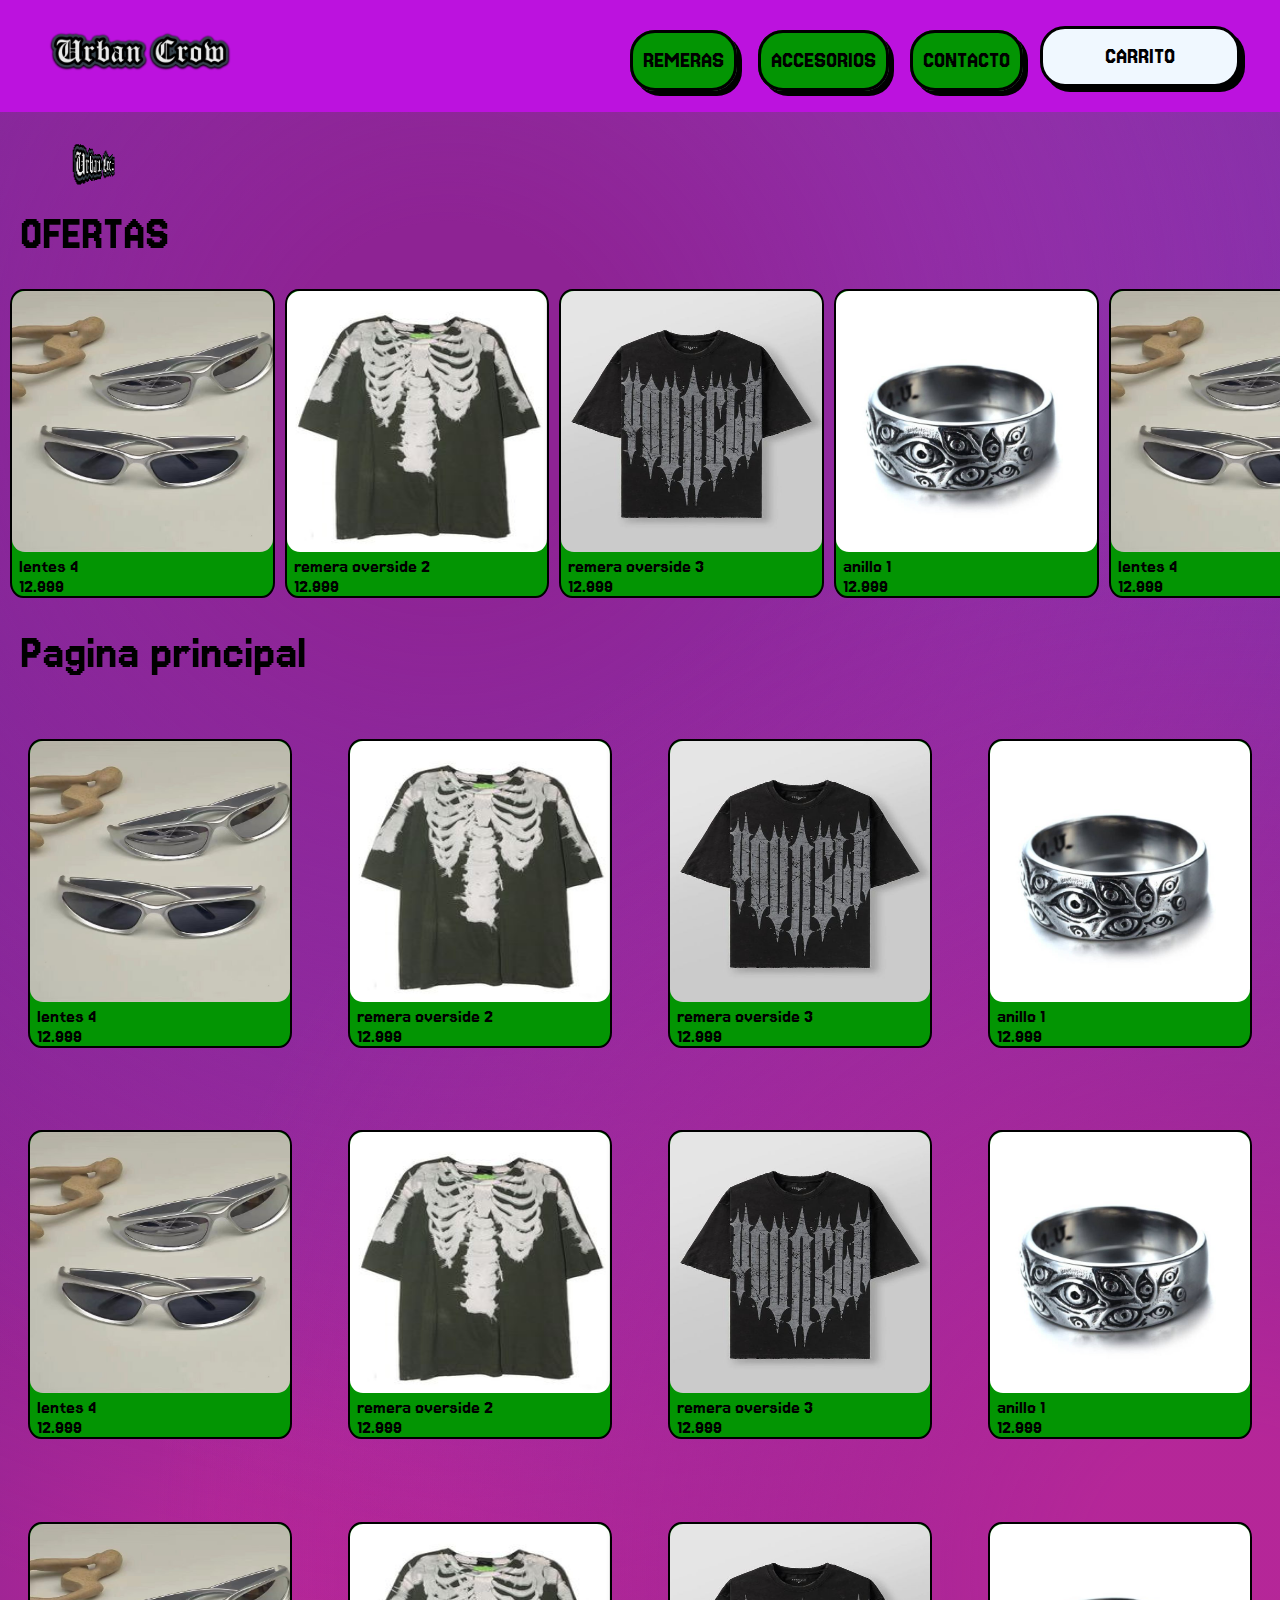
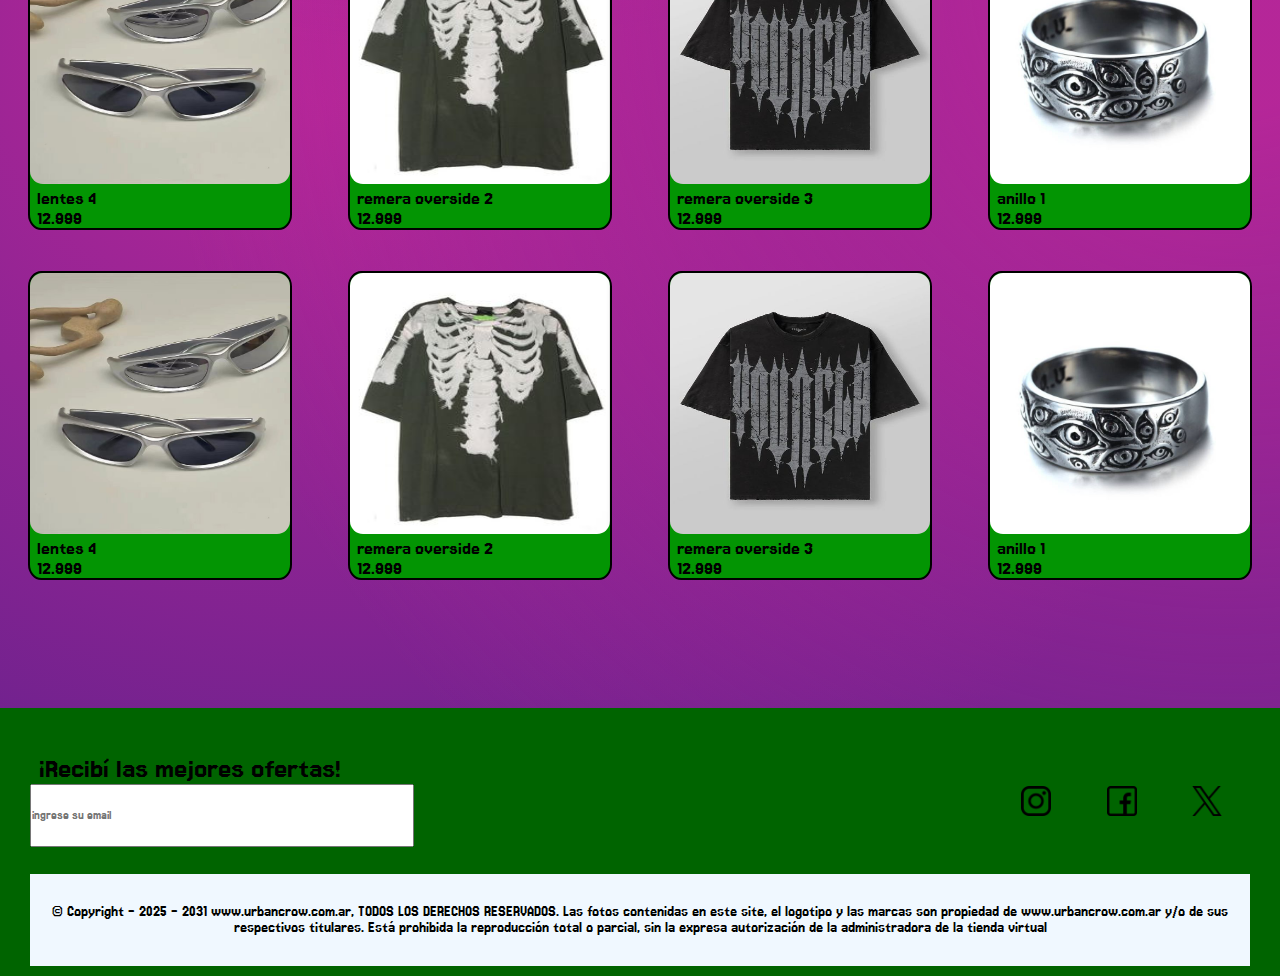
==== commit bcad401d: "mejore la animacion de index" ====
--- a/index.html
+++ b/index.html
@@ -84,6 +84,36 @@
                     <p class="texto">12.999</p>
                 </a>     
             </div>
+            <div class="producto">
+                <a href="carrito.html"><img src="img/anillos (1).jfif" alt="anillo 1" class="imagen-slider">
+                    <p class="texto">anillo 1 </p>
+                    <p class="texto">12.999</p>
+                </a>     
+           </div>
+           <div class="producto">
+            <a href="carrito.html"><img src="img/lentes (4).jpeg" alt="lentes 4" class="imagen-slider">
+                <p class="texto">lentes 4</p>
+                <p class="texto">12.999</p>
+            </a>     
+            </div>
+            <div class="producto">
+            <a href="carrito.html"><img src="img/remera overside (2).jpg" alt="remera overside 2" class="imagen-slider">
+                    <p class="texto">remera overside 2</p>
+                    <p class="texto">12.999</p>
+                </a>
+            </div>
+            <div class="producto">
+            <a href="carrito.html"><img src="img/remera overside (3).jpg" alt="remera overside 3" class="imagen-slider">
+                    <p class="texto">remera overside 3</p>
+                    <p class="texto">12.999</p>
+                </a>     
+            </div>
+            <div class="producto">
+            <a href="carrito.html"><img src="img/anillos (1).jfif" alt="anillo 1" class="imagen-slider">
+                    <p class="texto">anillo 1 </p>
+                    <p class="texto">12.999</p>
+                </a>     
+            </div>
         </div> 
     </section>
     <h2 class="titulos">Pagina principal</h2>
--- a/css/styles.css
+++ b/css/styles.css
@@ -256,42 +256,40 @@
     margin: 2vh 3vh;
   }
 }
+.imagen-slider {
+  width: 40ex;
+  height: 40ex;
+  border-radius: 5%;
+}
+
 .contenedor-slider {
-  display: flex;
-  justify-content: center;
-  align-items: center;
-}
-
+  width: 100vw;
+  overflow: hidden;
+  display: flex;
+}
+
+.slider {
+  display: flex;
+  gap: 10px;
+  padding: 10px;
+  width: max-content;
+  animation: desplazar 40s linear infinite;
+}
+
+@keyframes desplazar {
+  0% {
+    transform: translateX(0);
+  }
+  100% {
+    transform: translateX(-50%);
+  }
+}
 .catalogo-principal {
   display: grid;
   grid-template-columns: repeat(4, 1fr);
   grid-template-rows: repeat(3, 60ex);
   justify-items: center;
   align-items: center;
-}
-
-.imagen-slider {
-  width: 40ex;
-  height: 40ex;
-  border-radius: 5%;
-}
-
-.contenedor-slider {
-  width: 99vw;
-}
-.contenedor-slider .slider {
-  display: flex;
-  gap: 10px;
-  padding: 10px;
-  animation: desplazar 40s linear infinite;
-}
-@keyframes desplazar {
-  0% {
-    transform: translateX(0);
-  }
-  100% {
-    transform: translateX(-50%);
-  }
 }
 
 @media (max-width: 768px) {
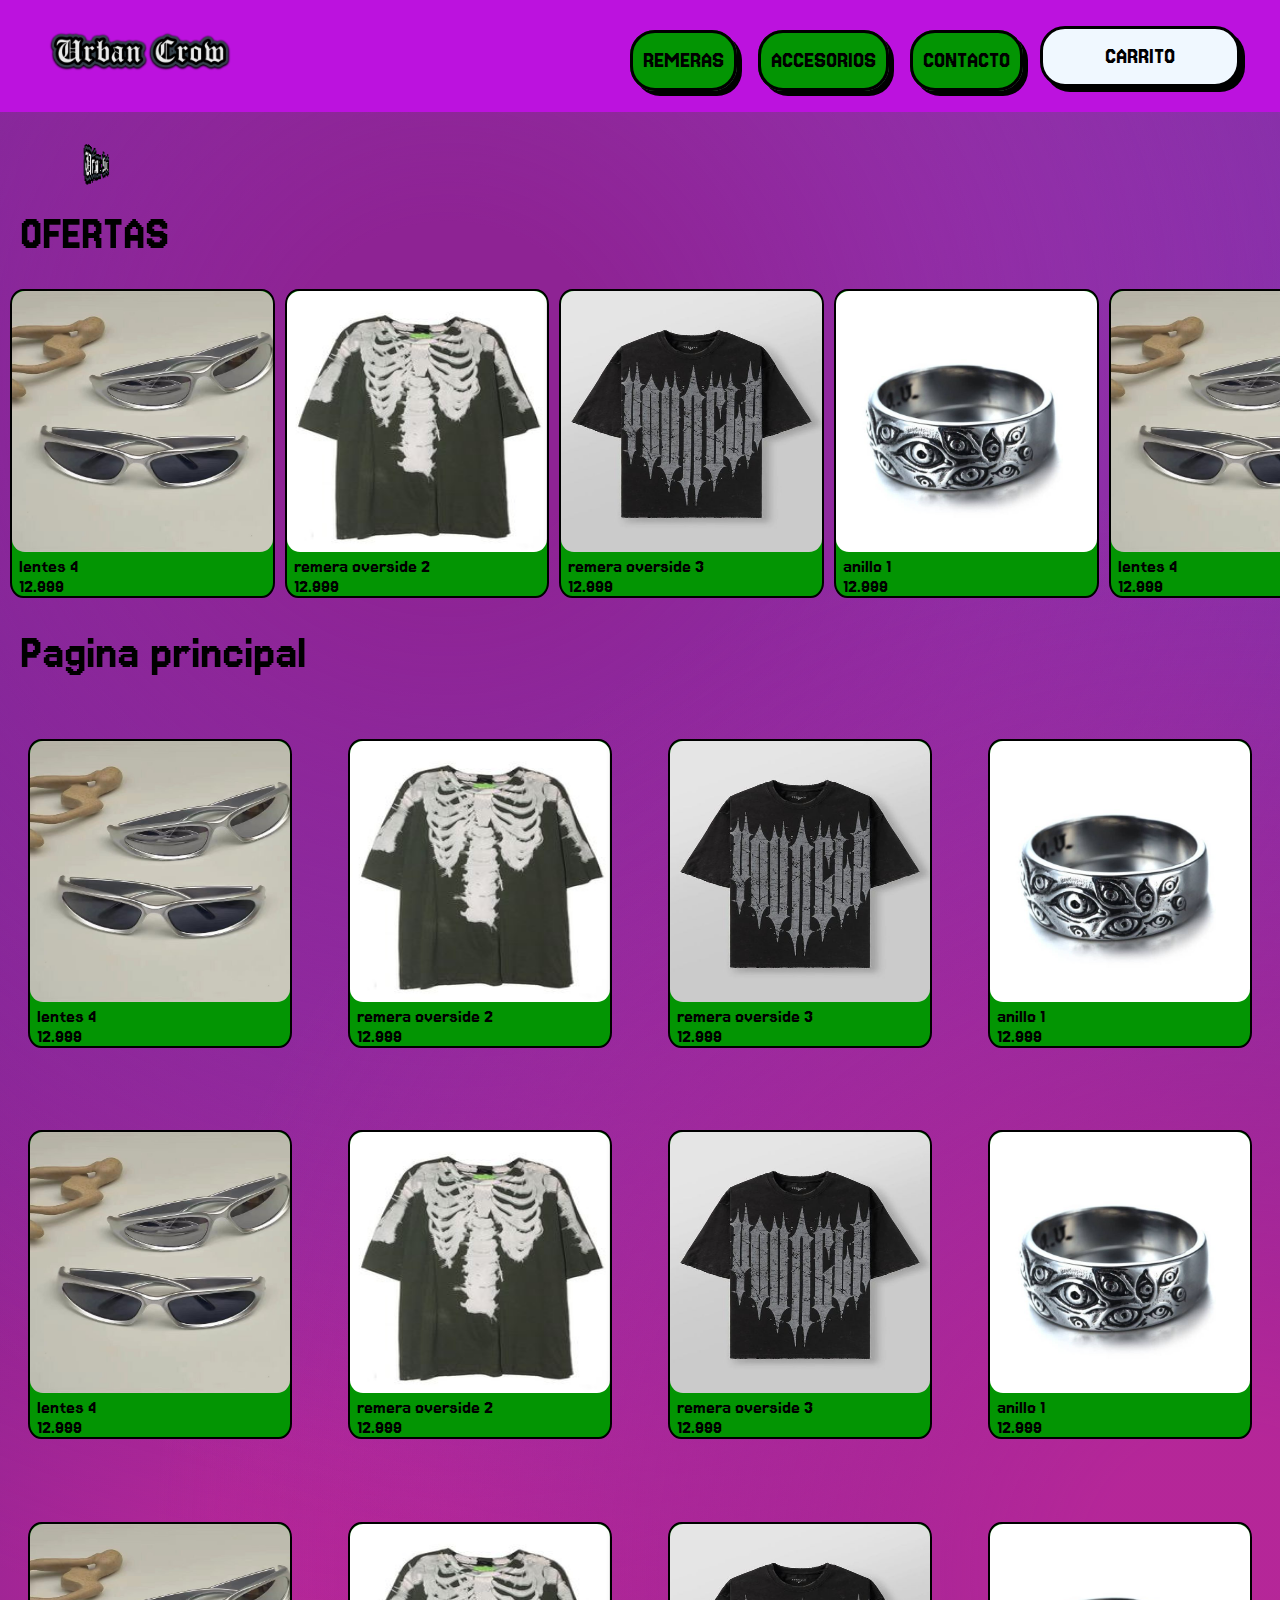
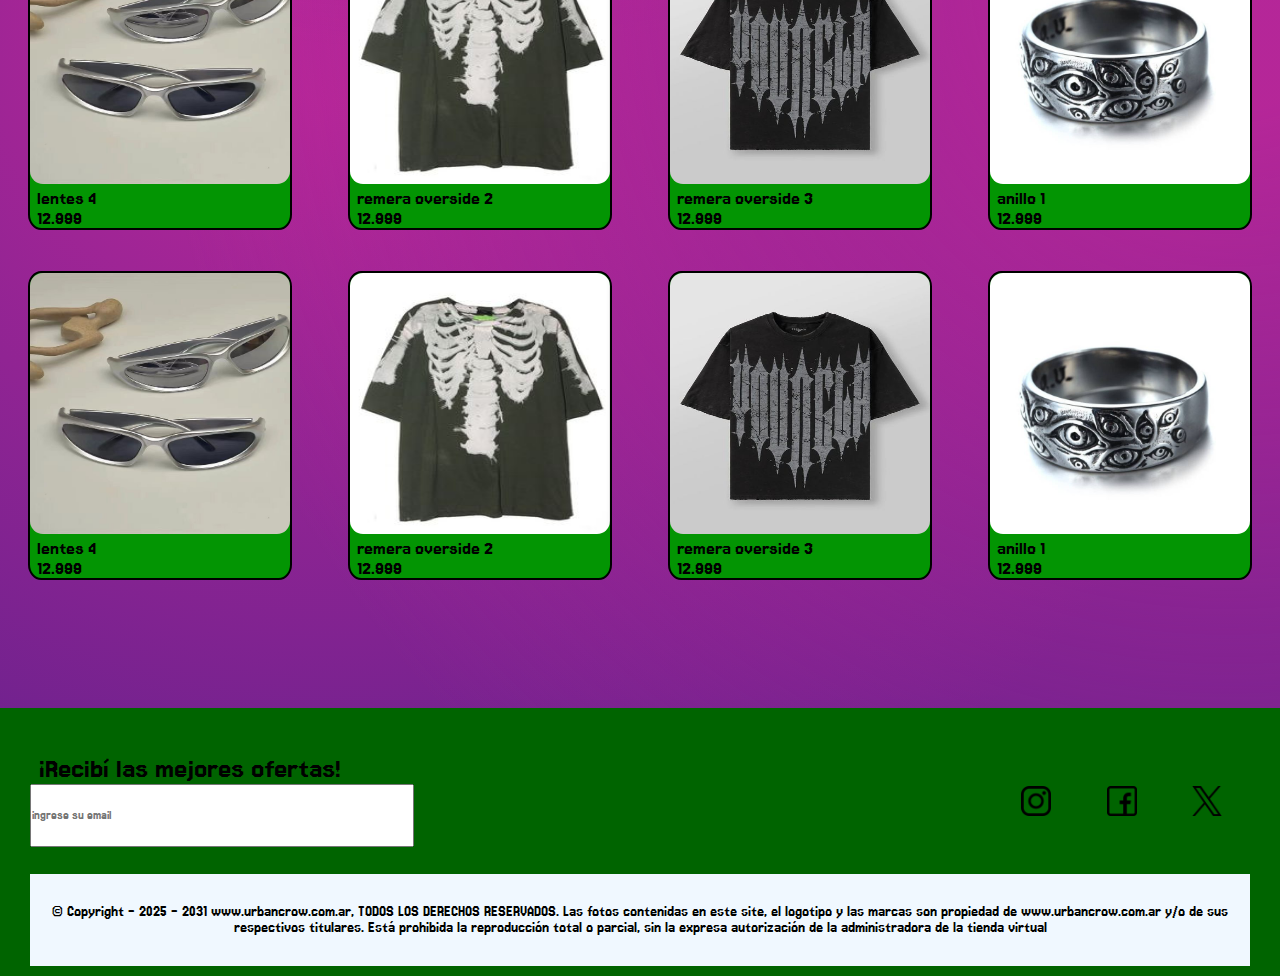
==== commit 8fe5ff62: "mejore el responsive del scss" ====
--- a/index.html
+++ b/index.html
@@ -30,85 +30,87 @@
     </nav>
     </header>
 <section>
-   <img src="./img/gif_logo_2.gif" frameborder="0" class="gif"></img> 
+    <div class="contenedor-gif">
+        <img src="./img/gif_logo_2.gif" frameborder="0" class="gif"></img> 
+    </div>
 </section>
 <main>
     <h1 class="titulos">OFERTAS</h1>
-    <section class="contenedor-producto">
+    <section class="contenedor-slider">
         <div class="slider">
-            <div class="producto">
+            <div class="producto-slider">
                 <a href="carrito.html"><img src="img/lentes (4).jpeg" alt="lentes 4" class="imagen-slider">
                     <p class="texto">lentes 4</p>
                     <p class="texto">12.999</p>
                 </a>     
             </div>
-            <div class="producto">
+            <div class="producto-slider">
                 <a href="carrito.html"><img src="img/remera overside (2).jpg" alt="remera overside 2" class="imagen-slider">
                     <p class="texto">remera overside 2</p>
                     <p class="texto">12.999</p>
                 </a>
             </div>
-            <div class="producto">
+            <div class="producto-slider">
                 <a href="carrito.html"><img src="img/remera overside (3).jpg" alt="remera overside 3" class="imagen-slider">
                     <p class="texto">remera overside 3</p>
                     <p class="texto">12.999</p>
                 </a>     
             </div>
-            <div class="producto">
+            <div class="producto-slider">
                 <a href="carrito.html"><img src="img/anillos (1).jfif" alt="anillo 1" class="imagen-slider">
                     <p class="texto">anillo 1 </p>
                     <p class="texto">12.999</p>
                 </a>     
            </div>
-           <div class="producto">
+           <div class="producto-slider">
             <a href="carrito.html"><img src="img/lentes (4).jpeg" alt="lentes 4" class="imagen-slider">
                 <p class="texto">lentes 4</p>
                 <p class="texto">12.999</p>
             </a>     
             </div>
-            <div class="producto">
+            <div class="producto-slider">
             <a href="carrito.html"><img src="img/remera overside (2).jpg" alt="remera overside 2" class="imagen-slider">
                     <p class="texto">remera overside 2</p>
                     <p class="texto">12.999</p>
                 </a>
             </div>
-            <div class="producto">
+            <div class="producto-slider">
             <a href="carrito.html"><img src="img/remera overside (3).jpg" alt="remera overside 3" class="imagen-slider">
                     <p class="texto">remera overside 3</p>
                     <p class="texto">12.999</p>
                 </a>     
             </div>
-            <div class="producto">
+            <div class="producto-slider">
             <a href="carrito.html"><img src="img/anillos (1).jfif" alt="anillo 1" class="imagen-slider">
                     <p class="texto">anillo 1 </p>
                     <p class="texto">12.999</p>
                 </a>     
             </div>
-            <div class="producto">
+            <div class="producto-slider">
                 <a href="carrito.html"><img src="img/anillos (1).jfif" alt="anillo 1" class="imagen-slider">
                     <p class="texto">anillo 1 </p>
                     <p class="texto">12.999</p>
                 </a>     
            </div>
-           <div class="producto">
+           <div class="producto-slider">
             <a href="carrito.html"><img src="img/lentes (4).jpeg" alt="lentes 4" class="imagen-slider">
                 <p class="texto">lentes 4</p>
                 <p class="texto">12.999</p>
             </a>     
             </div>
-            <div class="producto">
+            <div class="producto-slider">
             <a href="carrito.html"><img src="img/remera overside (2).jpg" alt="remera overside 2" class="imagen-slider">
                     <p class="texto">remera overside 2</p>
                     <p class="texto">12.999</p>
                 </a>
             </div>
-            <div class="producto">
+            <div class="producto-slider">
             <a href="carrito.html"><img src="img/remera overside (3).jpg" alt="remera overside 3" class="imagen-slider">
                     <p class="texto">remera overside 3</p>
                     <p class="texto">12.999</p>
                 </a>     
             </div>
-            <div class="producto">
+            <div class="producto-slider">
             <a href="carrito.html"><img src="img/anillos (1).jfif" alt="anillo 1" class="imagen-slider">
                     <p class="texto">anillo 1 </p>
                     <p class="texto">12.999</p>
@@ -118,98 +120,98 @@
     </section>
     <h2 class="titulos">Pagina principal</h2>
     <section class="catalogo-principal"> 
-            <div class="producto">
-                <a href="carrito.html"><img src="img/lentes (4).jpeg" alt="lentes 4" class="imagen">
-                    <p class="texto">lentes 4</p>
-                    <p class="texto">12.999</p>
-             </a>     
-            </div>
-            <div class="producto">
-                <a href="carrito.html"><img src="img/remera overside (2).jpg" alt="remera overside 2" class="imagen">
-                    <p class="texto">remera overside 2</p>
-                    <p class="texto">12.999</p>
-                </a>
-            </div>
-            <div class="producto">
-                <a href="carrito.html"><img src="img/remera overside (3).jpg" alt="remera overside 3" class="imagen">
-                    <p class="texto">remera overside 3</p>
-                    <p class="texto">12.999</p>
-                </a>     
-            </div>
-            <div class="producto">
-                <a href="carrito.html"><img src="img/anillos (1).jfif" alt="anillo 1" class="imagen">
-                    <p class="texto">anillo 1</p>
-                    <p class="texto">12.999</p>
-                </a>     
-            </div>
-            <div class="producto">
-                <a href="carrito.html"><img src="img/lentes (4).jpeg" alt="lentes 4" class="imagen">
-                    <p class="texto">lentes 4</p>
-                    <p class="texto">12.999</p>
-             </a>     
-            </div>
-            <div class="producto">
-                <a href="carrito.html"><img src="img/remera overside (2).jpg" alt="remera overside 2" class="imagen">
-                    <p class="texto">remera overside 2</p>
-                    <p class="texto">12.999</p>
-                </a>
-            </div>
-            <div class="producto">
-                <a href="carrito.html"><img src="img/remera overside (3).jpg" alt="remera overside 3" class="imagen">
-                    <p class="texto">remera overside 3</p>
-                    <p class="texto">12.999</p>
-                </a>     
-            </div>
-            <div class="producto">
-                <a href="carrito.html"><img src="img/anillos (1).jfif" alt="anillo 1" class="imagen">
-                    <p class="texto">anillo 1</p>
-                    <p class="texto">12.999</p>
-                </a>     
-            </div>
-            <div class="producto">
-                <a href="carrito.html"><img src="img/lentes (4).jpeg" alt="lentes 4" class="imagen">
-                    <p class="texto">lentes 4</p>
-                    <p class="texto">12.999</p>
-             </a>     
-            </div>
-            <div class="producto">
-                <a href="carrito.html"><img src="img/remera overside (2).jpg" alt="remera overside 2" class="imagen">
-                    <p class="texto">remera overside 2</p>
-                    <p class="texto">12.999</p>
-                </a>
-            </div>
-            <div class="producto">
-                <a href="carrito.html"><img src="img/remera overside (3).jpg" alt="remera overside 3" class="imagen">
-                    <p class="texto">remera overside 3</p>
-                    <p class="texto">12.999</p>
-                </a>     
-            </div>
-            <div class="producto">
-                <a href="carrito.html"><img src="img/anillos (1).jfif" alt="anillo 1" class="imagen">
-                    <p class="texto">anillo 1</p>
-                    <p class="texto">12.999</p>
-                </a>     
-            </div>
-            <div class="producto">
-                <a href="carrito.html"><img src="img/lentes (4).jpeg" alt="lentes 4" class="imagen">
-                    <p class="texto">lentes 4</p>
-                    <p class="texto">12.999</p>
-             </a>     
-            </div>
-            <div class="producto">
-                <a href="carrito.html"><img src="img/remera overside (2).jpg" alt="remera overside 2" class="imagen">
-                    <p class="texto">remera overside 2</p>
-                    <p class="texto">12.999</p>
-                </a>
-            </div>
-            <div class="producto">
-                <a href="carrito.html"><img src="img/remera overside (3).jpg" alt="remera overside 3" class="imagen">
-                    <p class="texto">remera overside 3</p>
-                    <p class="texto">12.999</p>
-                </a>     
-            </div>
-            <div class="producto">
-                <a href="carrito.html"><img src="img/anillos (1).jfif" alt="anillo 1" class="imagen">
+            <div class="producto-principal">
+                <a href="carrito.html" class="contenedor-imagen"><img src="img/lentes (4).jpeg" alt="lentes 4" class="imagen-principal">
+                    <p class="texto">lentes 4</p>
+                    <p class="texto">12.999</p>
+             </a>     
+            </div>
+            <div class="producto-principal">
+                <a href="carrito.html" class="contenedor-imagen"><img src="img/remera overside (2).jpg" alt="remera overside 2" class="imagen-principal">
+                    <p class="texto">remera overside 2</p>
+                    <p class="texto">12.999</p>
+                </a>
+            </div>
+            <div class="producto-principal">
+                <a href="carrito.html" class="contenedor-imagen"><img src="img/remera overside (3).jpg" alt="remera overside 3" class="imagen-principal">
+                    <p class="texto">remera overside 3</p>
+                    <p class="texto">12.999</p>
+                </a>     
+            </div>
+            <div class="producto-principal">
+                <a href="carrito.html" class="contenedor-imagen"><img src="img/anillos (1).jfif" alt="anillo 1" class="imagen-principal">
+                    <p class="texto">anillo 1</p>
+                    <p class="texto">12.999</p>
+                </a>     
+            </div>
+            <div class="producto-principal">
+                <a href="carrito.html" class="contenedor-imagen"><img src="img/lentes (4).jpeg" alt="lentes 4" class="imagen-principal">
+                    <p class="texto">lentes 4</p>
+                    <p class="texto">12.999</p>
+             </a>     
+            </div>
+            <div class="producto-principal">
+                <a href="carrito.html" class="contenedor-imagen"><img src="img/remera overside (2).jpg" alt="remera overside 2" class="imagen-principal">
+                    <p class="texto">remera overside 2</p>
+                    <p class="texto">12.999</p>
+                </a>
+            </div>
+            <div class="producto-principal">
+                <a href="carrito.html" class="contenedor-imagen"><img src="img/remera overside (3).jpg" alt="remera overside 3" class="imagen-principal">
+                    <p class="texto">remera overside 3</p>
+                    <p class="texto">12.999</p>
+                </a>     
+            </div>
+            <div class="producto-principal">
+                <a href="carrito.html" class="contenedor-imagen"><img src="img/anillos (1).jfif" alt="anillo 1" class="imagen-principal">
+                    <p class="texto">anillo 1</p>
+                    <p class="texto">12.999</p>
+                </a>     
+            </div>
+            <div class="producto-principal">
+                <a href="carrito.html" class="contenedor-imagen"><img src="img/lentes (4).jpeg" alt="lentes 4" class="imagen-principal">
+                    <p class="texto">lentes 4</p>
+                    <p class="texto">12.999</p>
+             </a>     
+            </div>
+            <div class="producto-principal">
+                <a href="carrito.html" class="contenedor-imagen"><img src="img/remera overside (2).jpg" alt="remera overside 2" class="imagen-principal">
+                    <p class="texto">remera overside 2</p>
+                    <p class="texto">12.999</p>
+                </a>
+            </div>
+            <div class="producto-principal">
+                <a href="carrito.html" class="contenedor-imagen"><img src="img/remera overside (3).jpg" alt="remera overside 3" class="imagen-principal">
+                    <p class="texto">remera overside 3</p>
+                    <p class="texto">12.999</p>
+                </a>     
+            </div>
+            <div class="producto-principal">
+                <a href="carrito.html" class="contenedor-imagen"><img src="img/anillos (1).jfif" alt="anillo 1" class="imagen-principal">
+                    <p class="texto">anillo 1</p>
+                    <p class="texto">12.999</p>
+                </a>     
+            </div>
+            <div class="producto-principal">
+                <a href="carrito.html" class="contenedor-imagen"><img src="img/lentes (4).jpeg" alt="lentes 4" class="imagen-principal">
+                    <p class="texto">lentes 4</p>
+                    <p class="texto">12.999</p>
+             </a>     
+            </div>
+            <div class="producto-principal">
+                <a href="carrito.html" class="contenedor-imagen"><img src="img/remera overside (2).jpg" alt="remera overside 2" class="imagen-principal">
+                    <p class="texto">remera overside 2</p>
+                    <p class="texto">12.999</p>
+                </a>
+            </div>
+            <div class="producto-principal">
+                <a href="carrito.html" class="contenedor-imagen"><img src="img/remera overside (3).jpg" alt="remera overside 3" class="imagen-principal">
+                    <p class="texto">remera overside 3</p>
+                    <p class="texto">12.999</p>
+                </a>     
+            </div>
+            <div class="producto-principal">
+                <a href="carrito.html" class="contenedor-imagen"><img src="img/anillos (1).jfif" alt="anillo 1" class="imagen-principal">
                     <p class="texto">anillo 1</p>
                     <p class="texto">12.999</p>
                 </a>     
--- a/css/styles.css
+++ b/css/styles.css
@@ -140,6 +140,18 @@
   align-items: center;
 }
 
+.catalogo .producto {
+  border: 2px solid black;
+  border-radius: 5%;
+  background-color: rgb(3, 149, 3);
+}
+
+.catalogo .producto .imagen {
+  width: 40ex;
+  height: 40ex;
+  border-radius: 5%;
+}
+
 .gif {
   display: flex;
   justify-content: right;
@@ -149,21 +161,9 @@
   padding-top: 2%;
 }
 
-.producto {
-  border: 2px solid black;
-  border-radius: 5%;
-  background-color: rgb(3, 149, 3);
-}
-
 .titulos {
   font-size: 50px;
   padding: 20px;
-}
-
-.imagen {
-  width: 40ex;
-  height: 40ex;
-  border-radius: 5%;
 }
 
 .texto {
@@ -218,17 +218,22 @@
   .producto {
     display: flex;
     justify-content: center;
-    width: 81%;
+    width: 80vw;
+    height: 55vh;
     margin: 0;
+  }
+  .producto .contenedor-imagen {
+    width: 100%;
+    height: 80%;
+  }
+  .producto .contenedor-imagen .imagen {
+    width: 100%;
+    height: 100%;
   }
   .titulos {
     font-size: 35px;
     padding: 1vw 1vh;
   }
-  .imagen {
-    width: 49ex;
-    height: 49ex;
-  }
   .texto {
     font-size: 25px;
   }
@@ -254,34 +259,6 @@
     align-items: center;
     padding: 1vh 10vw;
     margin: 2vh 3vh;
-  }
-}
-.imagen-slider {
-  width: 40ex;
-  height: 40ex;
-  border-radius: 5%;
-}
-
-.contenedor-slider {
-  width: 100vw;
-  overflow: hidden;
-  display: flex;
-}
-
-.slider {
-  display: flex;
-  gap: 10px;
-  padding: 10px;
-  width: max-content;
-  animation: desplazar 40s linear infinite;
-}
-
-@keyframes desplazar {
-  0% {
-    transform: translateX(0);
-  }
-  100% {
-    transform: translateX(-50%);
   }
 }
 .catalogo-principal {
@@ -292,15 +269,69 @@
   align-items: center;
 }
 
+.catalogo-principal .producto-principal {
+  border: 2px solid black;
+  border-radius: 5%;
+  background-color: rgb(3, 149, 3);
+}
+
+.contenedor-slider {
+  width: 100vw;
+  overflow: hidden;
+  display: flex;
+}
+.contenedor-slider .slider {
+  display: flex;
+  gap: 10px;
+  padding: 10px;
+  width: max-content;
+  animation: desplazar 40s linear infinite;
+}
+.contenedor-slider .slider .producto-slider {
+  border: 2px solid black;
+  border-radius: 5%;
+  background-color: rgb(3, 149, 3);
+}
+.contenedor-slider .slider .producto-slider .imagen-slider {
+  width: 40ex;
+  height: 40ex;
+  border-radius: 5%;
+}
+@keyframes desplazar {
+  0% {
+    transform: translateX(0);
+  }
+  100% {
+    transform: translateX(-50%);
+  }
+}
+
+.catalogo-principal .producto-principal .imagen-principal {
+  width: 40ex;
+  height: 40ex;
+  border-radius: 5%;
+}
+
 @media (max-width: 768px) {
   .catalogo-principal {
     grid-template-columns: 1fr;
     margin-top: 10vh;
-    grid-gap: 3vh;
-  }
-  .imagen {
-    width: 49ex;
-    height: 49ex;
+    grid-gap: 5vh;
+  }
+  .producto-principal {
+    display: flex;
+    justify-content: center;
+    width: 80vw;
+    height: 55vh;
+    margin: 0;
+  }
+  .producto-principal .contenedor-imagen {
+    width: 100%;
+    height: 80%;
+  }
+  .producto-principal .contenedor-imagen .imagen-principal {
+    width: 100%;
+    height: 47ex;
   }
   .slider {
     animation: desplazar 20s linear infinite;
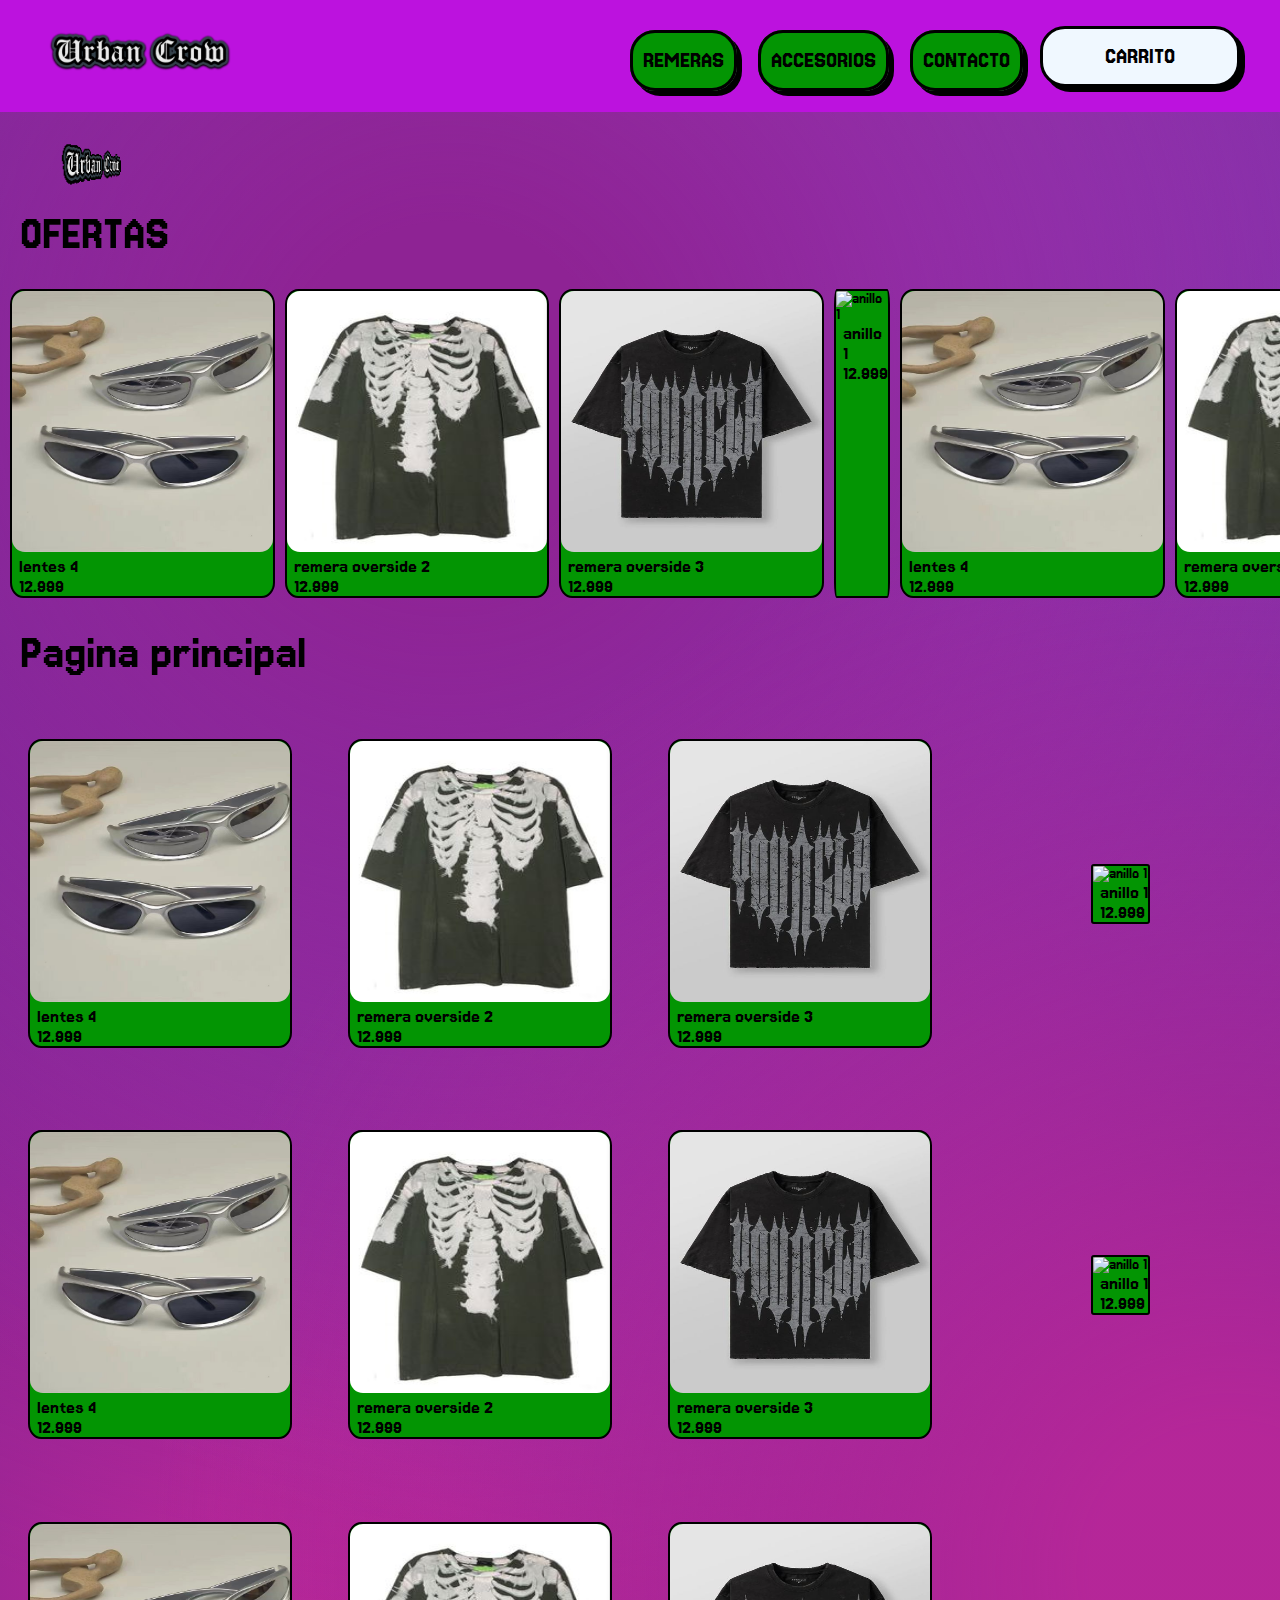
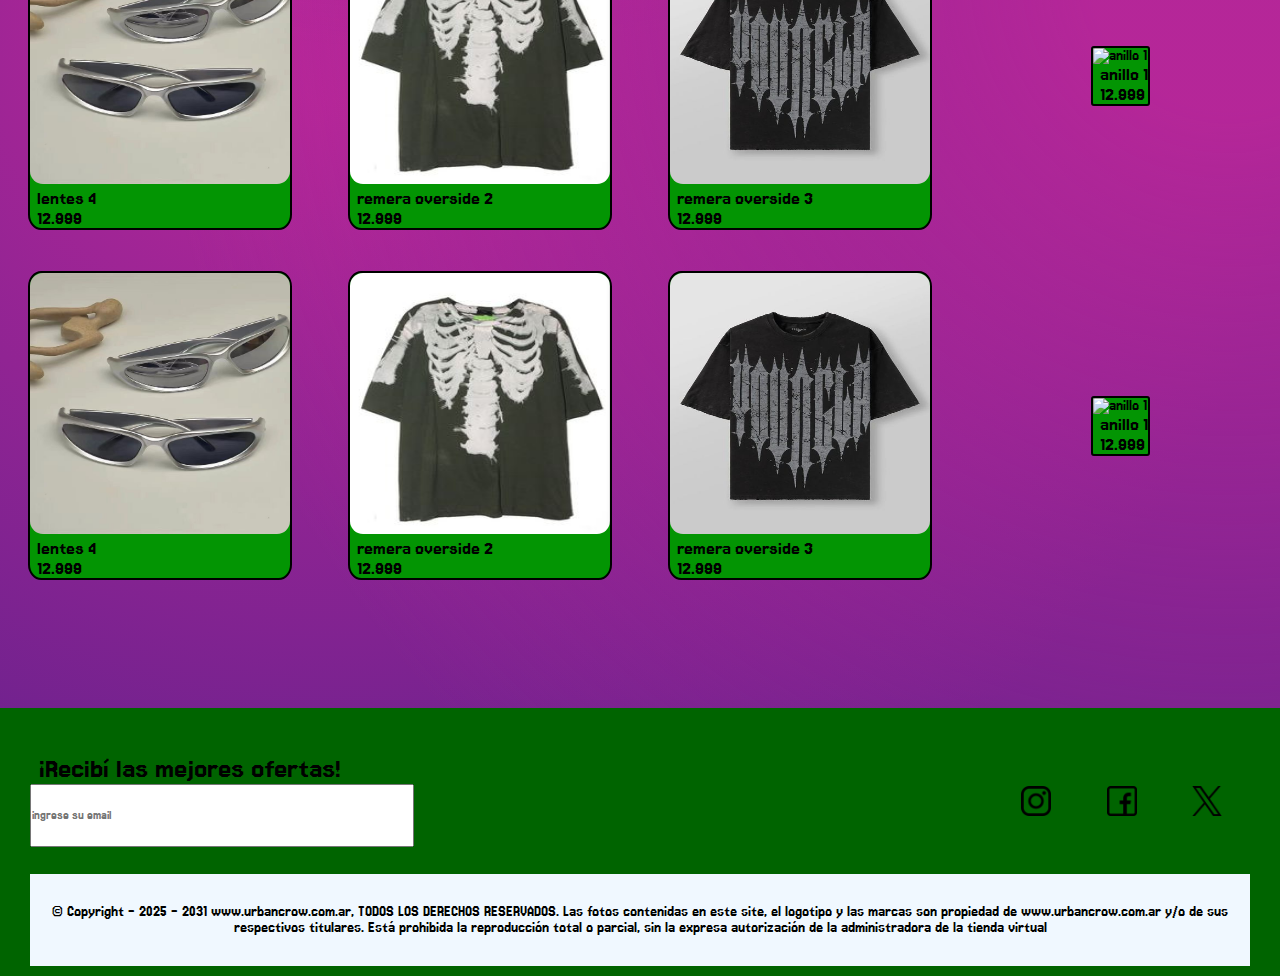
==== commit a805c981: "cambie el nombre de las imagenes" ====
--- a/index.html
+++ b/index.html
@@ -13,8 +13,7 @@
     <header>
     <nav class="barra">
         <div>
-            <a href="index.html"><img src="./img/Urban-Crow-4-2-2025.png" alt="Logo" class="marca"> 
-            </a>
+            <a href="index.html"><img src="./img/UrbanCrowLogo.png" alt="Logo" class="marca"></a>
         </div>
         <ul class="menu">
             <div class="contedor-enlace-menu">
@@ -31,7 +30,7 @@
     </header>
 <section>
     <div class="contenedor-gif">
-        <img src="./img/gif_logo_2.gif" frameborder="0" class="gif"></img> 
+        <img src="./img/GifLogo.gif" frameborder="0" class="gif"></img>
     </div>
 </section>
 <main>
@@ -225,9 +224,9 @@
             <input type="text" name="email" id="email" placeholder="ingrese su email" required class="e-mail">
         </div>
         <ul class="otras-redes">
-            <li><a href="https://www.instagram.com/" target="_blank" class="redes"><img src="./img/logo_ig.png" alt="instagram logo" class="logo"></a></li>
-            <li><a href="https://www.facebook.com/" target="_blank" class="redes"><img src="./img/logo_facebook.png" alt="facebook logo" class="logo"></a></li>
-            <li><a href="https://www.x.com/" target="_blank" class="redes"><img src="./img/logo_X.png" alt="x Logo" class="logo"></a></li>
+            <li><a href="https://www.instagram.com/" target="_blank" class="redes"><img src="./img/LogoIg.png" alt="instagram logo" class="logo"></a></li>
+            <li><a href="https://www.facebook.com/" target="_blank" class="redes"><img src="./img/LogoFacebook.png" alt="facebook logo" class="logo"></a></li>
+            <li><a href="https://www.x.com/" target="_blank" class="redes"><img src="./img/LogoX.png" alt="x Logo" class="logo"></a></li>
         </ul>
     </section>
     <p class="copy">&copy;  Copyright - 2025 - 2031 www.urbancrow.com.ar, TODOS LOS DERECHOS RESERVADOS. Las fotos contenidas en este site, el logotipo y las marcas son propiedad de www.urbancrow.com.ar y/o de sus respectivos titulares. Está prohibida la reproducción total o parcial, sin la expresa autorización de la administradora de la tienda virtual</p>
--- a/css/styles.css
+++ b/css/styles.css
@@ -70,10 +70,6 @@
   padding: 15px 30px;
   width: clamp(120px, 17vw, 200px);
   text-align: center;
-  transition: background-color 0.3s ease;
-}
-.boton-carrito:hover {
-  background-color: hsl(276, 62%, 24%);
 }
 @media (max-width: 768px) {
   .barra {
@@ -81,6 +77,7 @@
     flex-direction: column;
     align-items: center;
     padding: 15px;
+    height: 31vh;
   }
   .menu {
     width: 100%;
@@ -88,6 +85,7 @@
     align-items: center;
     text-align: center;
     gap: 10px;
+    margin-bottom: 3vh;
   }
   .enlace-menu {
     font-size: 20px;
@@ -111,13 +109,13 @@
     margin-bottom: 1vh;
   }
 }
-.boton-selector {
+.formulario-main .boton-selector {
   display: flex;
   justify-content: center;
   align-items: center;
 }
 
-.boton-selector {
+.formulario-main .boton-selector {
   background-color: aliceblue;
   border: none;
   border-radius: 25px;
@@ -127,7 +125,7 @@
   font-size: 25px;
 }
 
-.boton-selector:active {
+.formulario-main .boton-selector:active {
   box-shadow: none;
   transform: translate(5px, 5px);
 }
@@ -176,27 +174,30 @@
   margin: 1%;
 }
 
-.selector {
+.formulario-main {
   display: flex;
   justify-content: start;
   align-items: center;
   width: 96vw;
-  flex-wrap: wrap;
   margin-left: 1vw;
 }
-
-.categoria {
+.formulario-main .selector {
+  display: flex;
+  justify-content: start;
+  align-items: center;
+  width: 100%;
+}
+.formulario-main .selector .categoria {
   font-size: 30px;
 }
-
-.valores {
+.formulario-main .selector .valores {
   width: 20vw;
   height: 7vh;
   margin: 0 1vw;
   font-size: 20px;
 }
-
-.boton-selector {
+.formulario-main .boton-selector {
+  margin: 2vh;
   padding: 5px 10px;
   width: 10vw;
   text-align: center;
@@ -204,9 +205,10 @@
 }
 @media (max-width: 768px) {
   .catalogo {
-    grid-template-columns: 1fr;
-    margin-top: 10vh;
-    grid-gap: 3vh;
+    display: flex;
+    flex-direction: column;
+    justify-content: center;
+    gap: 2vh;
   }
   .contenedor-gif {
     display: flex;
@@ -243,22 +245,44 @@
   .subtitulos {
     font-size: 27px;
   }
-  .selector {
+  .formulario-main {
+    flex-direction: column;
+    justify-content: center;
+    align-items: center;
+  }
+  .formulario-main .selector {
+    flex-direction: column;
+    justify-content: center;
+    align-items: center;
+    margin-left: 4vw;
+    width: 90vw;
+  }
+  .formulario-main .selector .selector-categoria {
+    width: 100%;
+    display: flex;
+    justify-content: center;
+    align-items: center;
+    margin-top: 2vh;
+  }
+  .formulario-main .selector .selector-categoria .categoria {
+    font-size: 30px;
+  }
+  .formulario-main .selector .selector-categoria .valores {
+    width: 20vh;
+    height: 5vh;
+  }
+  .formulario-main .contenedor-boton-selector {
+    display: flex;
+    justify-content: center;
+    align-items: center;
+    width: 100%;
+    margin: 3vh 0;
+  }
+  .formulario-main .contenedor-boton-selector .boton-selector {
+    width: 50vw;
+    height: 5vh;
     font-size: 20px;
-  }
-  .categoria {
-    font-size: 23px;
-  }
-  .valores {
-    width: 30vw;
-    height: 5vh;
-  }
-  .boton-selector {
-    display: flex;
-    justify-content: center;
-    align-items: center;
-    padding: 1vh 10vw;
-    margin: 2vh 3vh;
+    margin: 0;
   }
 }
 .catalogo-principal {
@@ -314,9 +338,11 @@
 
 @media (max-width: 768px) {
   .catalogo-principal {
-    grid-template-columns: 1fr;
-    margin-top: 10vh;
-    grid-gap: 5vh;
+    display: flex;
+    flex-direction: column;
+    justify-content: center;
+    gap: 2vh;
+    margin-top: 5vh;
   }
   .producto-principal {
     display: flex;
@@ -331,10 +357,10 @@
   }
   .producto-principal .contenedor-imagen .imagen-principal {
     width: 100%;
-    height: 47ex;
+    height: 100%;
   }
   .slider {
-    animation: desplazar 20s linear infinite;
+    animation: desplazar 35s linear infinite;
   }
 }
 .boton-formulario {
@@ -486,13 +512,14 @@
 }
 
 .carrito {
-  width: 100%;
+  width: 95%;
   max-width: 100%;
   border-collapse: collapse;
   background: white;
   border-radius: 5px;
   box-shadow: 0 2px 5px rgba(0, 0, 0, 0.1);
   overflow: hidden;
+  margin: 7vh 2vw 0 2vw;
 }
 
 .carrito-head {
@@ -505,13 +532,12 @@
   text-align: left;
   border-bottom: 1px solid #ddd;
   max-width: 100%;
-  word-break: break-word;
 }
 
 .compra {
   padding: 15px 30px;
   margin: 5% auto;
-  width: 17vw;
+  width: 16vw;
   display: block;
 }
 
@@ -524,16 +550,18 @@
 @media (max-width: 768px) {
   .carrito {
     margin-top: 2vh;
+    border-radius: 7px;
   }
   .total {
     justify-content: center;
     margin: 3%;
   }
   .compra {
-    width: 55vw;
-    display: flex;
-    justify-content: center;
-    align-items: center;
+    width: 70vw;
+    display: flex;
+    justify-content: center;
+    align-items: center;
+    flex-direction: column;
   }
   .monto, .texto-button {
     display: flex;
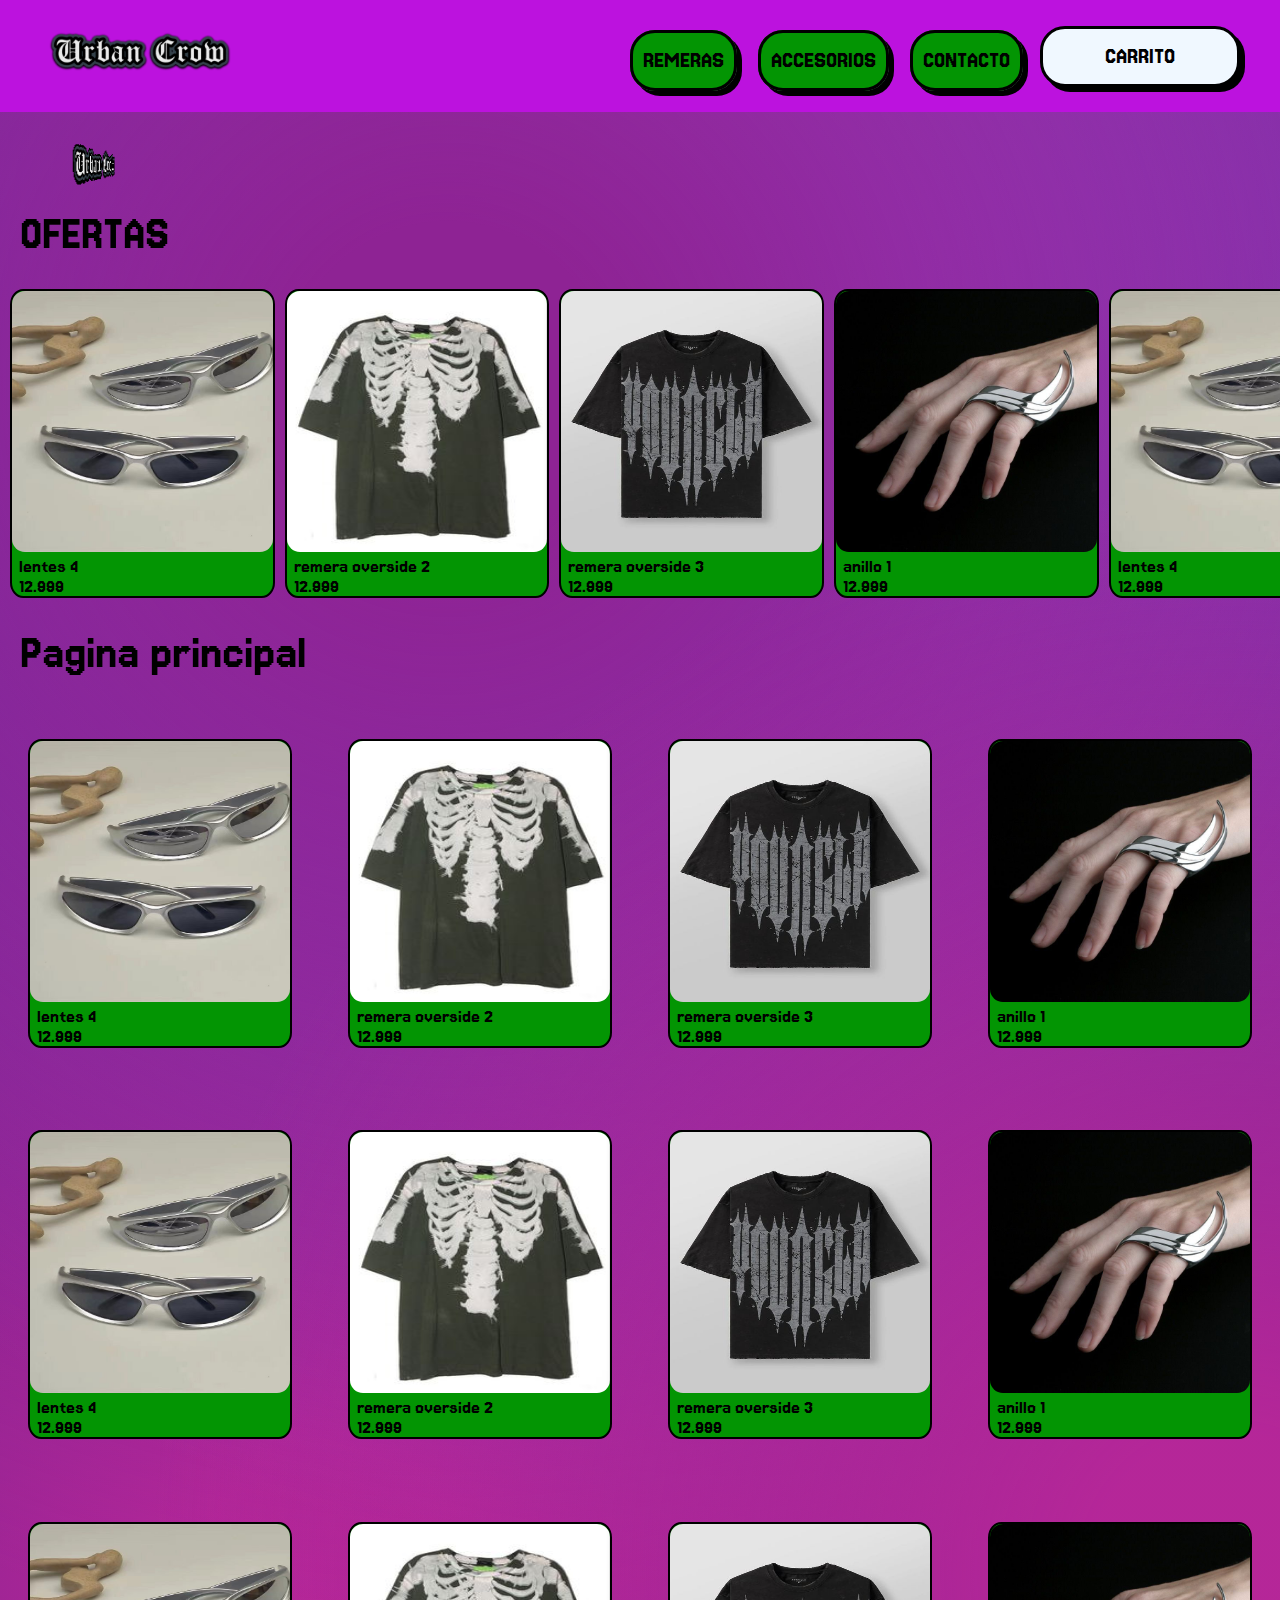
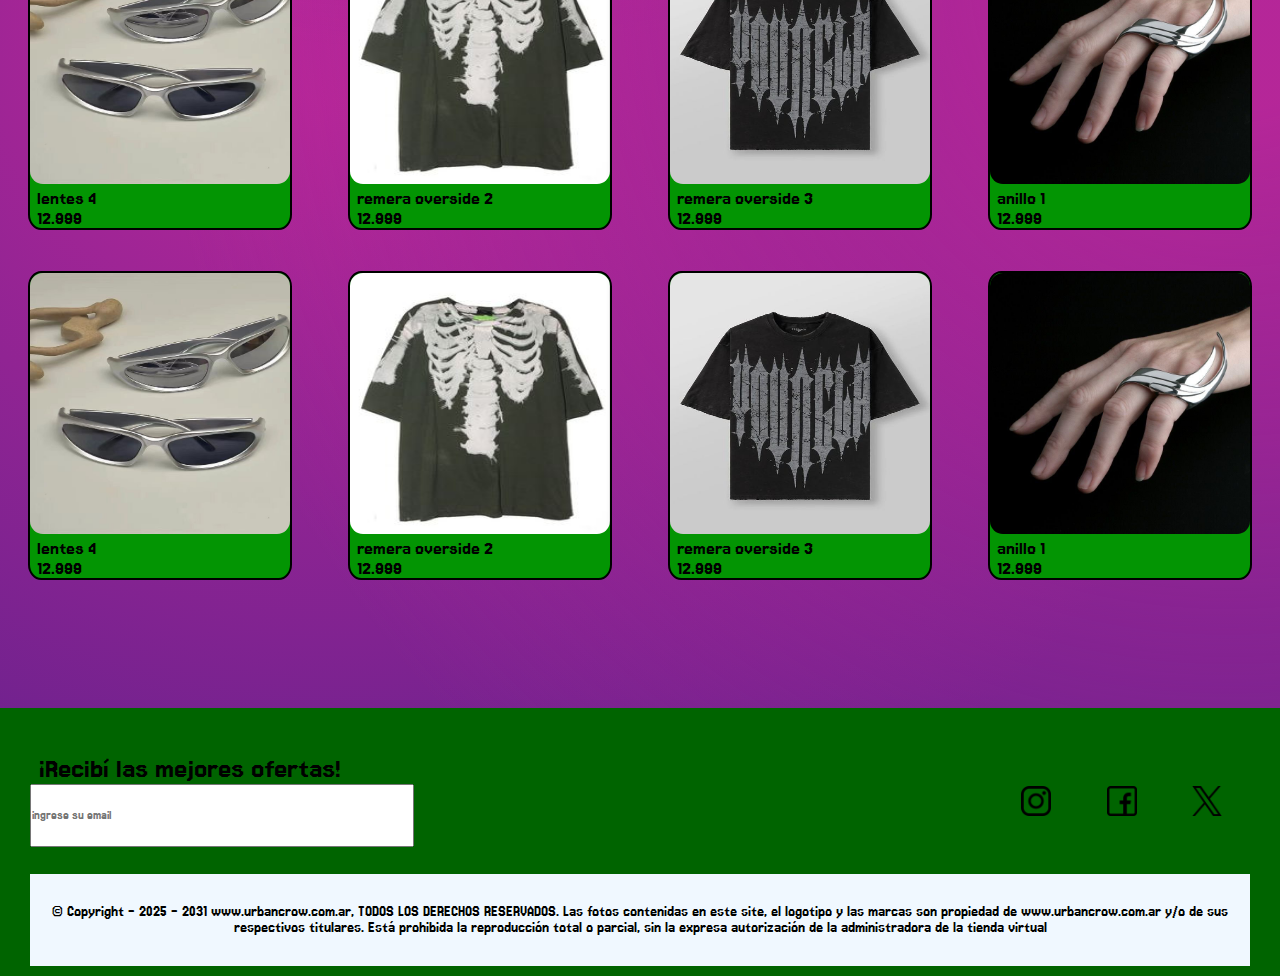
==== commit 2a883ce7: "seo" ====
--- a/index.html
+++ b/index.html
@@ -4,10 +4,35 @@
     <meta charset="UTF-8">
     <meta name="viewport" content="width=device-width, initial-scale=1.0">
     <link rel="stylesheet" href="./css/styles.css">
-    <title>pagina principal | UC</title>
+    <title>Urban Crow | Ropa Alternativa</title>
+   
+    <meta name="description" content="Urban Crow te ofrece ropa alternativa en Córdoba y Argentina. Descubre remeras, accesorios y más con las mejores ofertas.">
+    <meta name="keywords" content="ropa alternativa, Córdoba, Argentina, remeras, accesorios, ofertas">
+    <link rel="canonical" href="https://www.urbancrow.com.ar/">
+    
     <link rel="preconnect" href="https://fonts.googleapis.com">
     <link rel="preconnect" href="https://fonts.gstatic.com" crossorigin>
     <link href="https://fonts.googleapis.com/css2?family=Jersey+15&display=swap" rel="stylesheet">
+
+    <script type="application/ld+json">
+        {
+          "@context": "https://schema.org",
+          "@type": "Store",
+          "name": "Urban Crow",
+          "image": "https://www.urbancrow.com.ar/img/imagen-destacada.jpg",
+          "url": "https://www.urbancrow.com.ar/",
+          "telephone": "+54-XXX-XXXXXXX",
+          "address": {
+            "@type": "PostalAddress",
+            "streetAddress": "Dirección",
+            "addressLocality": "Córdoba",
+            "addressRegion": "Córdoba",
+            "postalCode": "5000",
+            "addressCountry": "AR"
+          },
+          "description": "Tienda online de ropa alternativa en Córdoba y Argentina. Remeras, accesorios y mucho más con ofertas exclusivas."
+        }
+    </script>
 </head>
 <body>
     <header>
@@ -38,79 +63,79 @@
     <section class="contenedor-slider">
         <div class="slider">
             <div class="producto-slider">
-                <a href="carrito.html"><img src="img/lentes (4).jpeg" alt="lentes 4" class="imagen-slider">
-                    <p class="texto">lentes 4</p>
-                    <p class="texto">12.999</p>
-                </a>     
-            </div>
-            <div class="producto-slider">
-                <a href="carrito.html"><img src="img/remera overside (2).jpg" alt="remera overside 2" class="imagen-slider">
-                    <p class="texto">remera overside 2</p>
-                    <p class="texto">12.999</p>
-                </a>
-            </div>
-            <div class="producto-slider">
-                <a href="carrito.html"><img src="img/remera overside (3).jpg" alt="remera overside 3" class="imagen-slider">
-                    <p class="texto">remera overside 3</p>
-                    <p class="texto">12.999</p>
-                </a>     
-            </div>
-            <div class="producto-slider">
-                <a href="carrito.html"><img src="img/anillos (1).jfif" alt="anillo 1" class="imagen-slider">
+                <a href="carrito.html"><img src="img/Lentes4.jpeg" alt="lentes 4" class="imagen-slider">
+                    <p class="texto">lentes 4</p>
+                    <p class="texto">12.999</p>
+                </a>     
+            </div>
+            <div class="producto-slider">
+                <a href="carrito.html"><img src="img/RemeraOverside2.jpg" alt="remera overside 2" class="imagen-slider">
+                    <p class="texto">remera overside 2</p>
+                    <p class="texto">12.999</p>
+                </a>
+            </div>
+            <div class="producto-slider">
+                <a href="carrito.html"><img src="img/RemeraOverside3.jpg" alt="remera overside 3" class="imagen-slider">
+                    <p class="texto">remera overside 3</p>
+                    <p class="texto">12.999</p>
+                </a>     
+            </div>
+            <div class="producto-slider">
+                <a href="carrito.html"><img src="img/Anillos1.jpeg" alt="anillo 1" class="imagen-slider">
                     <p class="texto">anillo 1 </p>
                     <p class="texto">12.999</p>
                 </a>     
            </div>
            <div class="producto-slider">
-            <a href="carrito.html"><img src="img/lentes (4).jpeg" alt="lentes 4" class="imagen-slider">
+            <a href="carrito.html"><img src="img/Lentes4.jpeg" alt="lentes 4" class="imagen-slider">
                 <p class="texto">lentes 4</p>
                 <p class="texto">12.999</p>
             </a>     
             </div>
             <div class="producto-slider">
-            <a href="carrito.html"><img src="img/remera overside (2).jpg" alt="remera overside 2" class="imagen-slider">
-                    <p class="texto">remera overside 2</p>
-                    <p class="texto">12.999</p>
-                </a>
-            </div>
-            <div class="producto-slider">
-            <a href="carrito.html"><img src="img/remera overside (3).jpg" alt="remera overside 3" class="imagen-slider">
-                    <p class="texto">remera overside 3</p>
-                    <p class="texto">12.999</p>
-                </a>     
-            </div>
-            <div class="producto-slider">
-            <a href="carrito.html"><img src="img/anillos (1).jfif" alt="anillo 1" class="imagen-slider">
-                    <p class="texto">anillo 1 </p>
-                    <p class="texto">12.999</p>
-                </a>     
-            </div>
-            <div class="producto-slider">
-                <a href="carrito.html"><img src="img/anillos (1).jfif" alt="anillo 1" class="imagen-slider">
+            <a href="carrito.html"><img src="img/RemeraOverside2.jpg" alt="remera overside 2" class="imagen-slider">
+                    <p class="texto">remera overside 2</p>
+                    <p class="texto">12.999</p>
+                </a>
+            </div>
+            <div class="producto-slider">
+            <a href="carrito.html"><img src="img/RemeraOverside3.jpg" alt="remera overside 3" class="imagen-slider">
+                    <p class="texto">remera overside 3</p>
+                    <p class="texto">12.999</p>
+                </a>     
+            </div>
+            <div class="producto-slider">
+            <a href="carrito.html"><img src="img/Anillos1.jpeg" alt="anillo 1" class="imagen-slider">
+                    <p class="texto">anillo 1 </p>
+                    <p class="texto">12.999</p>
+                </a>     
+            </div>
+            <div class="producto-slider">
+                <a href="carrito.html"><img src="img/Anillos1.jpeg" alt="anillo 1" class="imagen-slider">
                     <p class="texto">anillo 1 </p>
                     <p class="texto">12.999</p>
                 </a>     
            </div>
            <div class="producto-slider">
-            <a href="carrito.html"><img src="img/lentes (4).jpeg" alt="lentes 4" class="imagen-slider">
+            <a href="carrito.html"><img src="img/Lentes4.jpeg" alt="lentes 4" class="imagen-slider">
                 <p class="texto">lentes 4</p>
                 <p class="texto">12.999</p>
             </a>     
             </div>
             <div class="producto-slider">
-            <a href="carrito.html"><img src="img/remera overside (2).jpg" alt="remera overside 2" class="imagen-slider">
-                    <p class="texto">remera overside 2</p>
-                    <p class="texto">12.999</p>
-                </a>
-            </div>
-            <div class="producto-slider">
-            <a href="carrito.html"><img src="img/remera overside (3).jpg" alt="remera overside 3" class="imagen-slider">
-                    <p class="texto">remera overside 3</p>
-                    <p class="texto">12.999</p>
-                </a>     
-            </div>
-            <div class="producto-slider">
-            <a href="carrito.html"><img src="img/anillos (1).jfif" alt="anillo 1" class="imagen-slider">
+            <a href="carrito.html"><img src="img/RemeraOverside2.jpg" alt="remera overside 2" class="imagen-slider">
+                    <p class="texto">remera overside 2</p>
+                    <p class="texto">12.999</p>
+                </a>
+            </div>
+            <div class="producto-slider">
+            <a href="carrito.html"><img src="img/RemeraOverside3.jpg" alt="remera overside 3" class="imagen-slider">
+                    <p class="texto">remera overside 3</p>
+                    <p class="texto">12.999</p>
+                </a>     
+            </div>
+            <div class="producto-slider">
+            <a href="carrito.html"><img src="img/Anillos1.jpeg" alt="anillo 1" class="imagen-slider">
                     <p class="texto">anillo 1 </p>
                     <p class="texto">12.999</p>
                 </a>     
@@ -120,97 +145,97 @@
     <h2 class="titulos">Pagina principal</h2>
     <section class="catalogo-principal"> 
             <div class="producto-principal">
-                <a href="carrito.html" class="contenedor-imagen"><img src="img/lentes (4).jpeg" alt="lentes 4" class="imagen-principal">
-                    <p class="texto">lentes 4</p>
-                    <p class="texto">12.999</p>
-             </a>     
-            </div>
-            <div class="producto-principal">
-                <a href="carrito.html" class="contenedor-imagen"><img src="img/remera overside (2).jpg" alt="remera overside 2" class="imagen-principal">
-                    <p class="texto">remera overside 2</p>
-                    <p class="texto">12.999</p>
-                </a>
-            </div>
-            <div class="producto-principal">
-                <a href="carrito.html" class="contenedor-imagen"><img src="img/remera overside (3).jpg" alt="remera overside 3" class="imagen-principal">
-                    <p class="texto">remera overside 3</p>
-                    <p class="texto">12.999</p>
-                </a>     
-            </div>
-            <div class="producto-principal">
-                <a href="carrito.html" class="contenedor-imagen"><img src="img/anillos (1).jfif" alt="anillo 1" class="imagen-principal">
-                    <p class="texto">anillo 1</p>
-                    <p class="texto">12.999</p>
-                </a>     
-            </div>
-            <div class="producto-principal">
-                <a href="carrito.html" class="contenedor-imagen"><img src="img/lentes (4).jpeg" alt="lentes 4" class="imagen-principal">
-                    <p class="texto">lentes 4</p>
-                    <p class="texto">12.999</p>
-             </a>     
-            </div>
-            <div class="producto-principal">
-                <a href="carrito.html" class="contenedor-imagen"><img src="img/remera overside (2).jpg" alt="remera overside 2" class="imagen-principal">
-                    <p class="texto">remera overside 2</p>
-                    <p class="texto">12.999</p>
-                </a>
-            </div>
-            <div class="producto-principal">
-                <a href="carrito.html" class="contenedor-imagen"><img src="img/remera overside (3).jpg" alt="remera overside 3" class="imagen-principal">
-                    <p class="texto">remera overside 3</p>
-                    <p class="texto">12.999</p>
-                </a>     
-            </div>
-            <div class="producto-principal">
-                <a href="carrito.html" class="contenedor-imagen"><img src="img/anillos (1).jfif" alt="anillo 1" class="imagen-principal">
-                    <p class="texto">anillo 1</p>
-                    <p class="texto">12.999</p>
-                </a>     
-            </div>
-            <div class="producto-principal">
-                <a href="carrito.html" class="contenedor-imagen"><img src="img/lentes (4).jpeg" alt="lentes 4" class="imagen-principal">
-                    <p class="texto">lentes 4</p>
-                    <p class="texto">12.999</p>
-             </a>     
-            </div>
-            <div class="producto-principal">
-                <a href="carrito.html" class="contenedor-imagen"><img src="img/remera overside (2).jpg" alt="remera overside 2" class="imagen-principal">
-                    <p class="texto">remera overside 2</p>
-                    <p class="texto">12.999</p>
-                </a>
-            </div>
-            <div class="producto-principal">
-                <a href="carrito.html" class="contenedor-imagen"><img src="img/remera overside (3).jpg" alt="remera overside 3" class="imagen-principal">
-                    <p class="texto">remera overside 3</p>
-                    <p class="texto">12.999</p>
-                </a>     
-            </div>
-            <div class="producto-principal">
-                <a href="carrito.html" class="contenedor-imagen"><img src="img/anillos (1).jfif" alt="anillo 1" class="imagen-principal">
-                    <p class="texto">anillo 1</p>
-                    <p class="texto">12.999</p>
-                </a>     
-            </div>
-            <div class="producto-principal">
-                <a href="carrito.html" class="contenedor-imagen"><img src="img/lentes (4).jpeg" alt="lentes 4" class="imagen-principal">
-                    <p class="texto">lentes 4</p>
-                    <p class="texto">12.999</p>
-             </a>     
-            </div>
-            <div class="producto-principal">
-                <a href="carrito.html" class="contenedor-imagen"><img src="img/remera overside (2).jpg" alt="remera overside 2" class="imagen-principal">
-                    <p class="texto">remera overside 2</p>
-                    <p class="texto">12.999</p>
-                </a>
-            </div>
-            <div class="producto-principal">
-                <a href="carrito.html" class="contenedor-imagen"><img src="img/remera overside (3).jpg" alt="remera overside 3" class="imagen-principal">
-                    <p class="texto">remera overside 3</p>
-                    <p class="texto">12.999</p>
-                </a>     
-            </div>
-            <div class="producto-principal">
-                <a href="carrito.html" class="contenedor-imagen"><img src="img/anillos (1).jfif" alt="anillo 1" class="imagen-principal">
+                <a href="carrito.html" class="contenedor-imagen"><img src="img/Lentes4.jpeg" alt="lentes 4" class="imagen-principal">
+                    <p class="texto">lentes 4</p>
+                    <p class="texto">12.999</p>
+             </a>     
+            </div>
+            <div class="producto-principal">
+                <a href="carrito.html" class="contenedor-imagen"><img src="img/RemeraOverside2.jpg" alt="remera overside 2" class="imagen-principal">
+                    <p class="texto">remera overside 2</p>
+                    <p class="texto">12.999</p>
+                </a>
+            </div>
+            <div class="producto-principal">
+                <a href="carrito.html" class="contenedor-imagen"><img src="img/RemeraOverside3.jpg" alt="remera overside 3" class="imagen-principal">
+                    <p class="texto">remera overside 3</p>
+                    <p class="texto">12.999</p>
+                </a>     
+            </div>
+            <div class="producto-principal">
+                <a href="carrito.html" class="contenedor-imagen"><img src="img/Anillos1.jpeg" alt="anillo 1" class="imagen-principal">
+                    <p class="texto">anillo 1</p>
+                    <p class="texto">12.999</p>
+                </a>     
+            </div>
+            <div class="producto-principal">
+                <a href="carrito.html" class="contenedor-imagen"><img src="img/Lentes4.jpeg" alt="lentes 4" class="imagen-principal">
+                    <p class="texto">lentes 4</p>
+                    <p class="texto">12.999</p>
+             </a>     
+            </div>
+            <div class="producto-principal">
+                <a href="carrito.html" class="contenedor-imagen"><img src="img/RemeraOverside2.jpg" alt="remera overside 2" class="imagen-principal">
+                    <p class="texto">remera overside 2</p>
+                    <p class="texto">12.999</p>
+                </a>
+            </div>
+            <div class="producto-principal">
+                <a href="carrito.html" class="contenedor-imagen"><img src="img/RemeraOverside3.jpg" alt="remera overside 3" class="imagen-principal">
+                    <p class="texto">remera overside 3</p>
+                    <p class="texto">12.999</p>
+                </a>     
+            </div>
+            <div class="producto-principal">
+                <a href="carrito.html" class="contenedor-imagen"><img src="img/Anillos1.jpeg" alt="anillo 1" class="imagen-principal">
+                    <p class="texto">anillo 1</p>
+                    <p class="texto">12.999</p>
+                </a>     
+            </div>
+            <div class="producto-principal">
+                <a href="carrito.html" class="contenedor-imagen"><img src="img/Lentes4.jpeg" alt="lentes 4" class="imagen-principal">
+                    <p class="texto">lentes 4</p>
+                    <p class="texto">12.999</p>
+             </a>     
+            </div>
+            <div class="producto-principal">
+                <a href="carrito.html" class="contenedor-imagen"><img src="img/RemeraOverside2.jpg" alt="remera overside 2" class="imagen-principal">
+                    <p class="texto">remera overside 2</p>
+                    <p class="texto">12.999</p>
+                </a>
+            </div>
+            <div class="producto-principal">
+                <a href="carrito.html" class="contenedor-imagen"><img src="img/RemeraOverside3.jpg" alt="remera overside 3" class="imagen-principal">
+                    <p class="texto">remera overside 3</p>
+                    <p class="texto">12.999</p>
+                </a>     
+            </div>
+            <div class="producto-principal">
+                <a href="carrito.html" class="contenedor-imagen"><img src="img/Anillos1.jpeg" alt="anillo 1" class="imagen-principal">
+                    <p class="texto">anillo 1</p>
+                    <p class="texto">12.999</p>
+                </a>     
+            </div>
+            <div class="producto-principal">
+                <a href="carrito.html" class="contenedor-imagen"><img src="img/Lentes4.jpeg" alt="lentes 4" class="imagen-principal">
+                    <p class="texto">lentes 4</p>
+                    <p class="texto">12.999</p>
+             </a>     
+            </div>
+            <div class="producto-principal">
+                <a href="carrito.html" class="contenedor-imagen"><img src="img/RemeraOverside2.jpg" alt="remera overside 2" class="imagen-principal">
+                    <p class="texto">remera overside 2</p>
+                    <p class="texto">12.999</p>
+                </a>
+            </div>
+            <div class="producto-principal">
+                <a href="carrito.html" class="contenedor-imagen"><img src="img/RemeraOverside3.jpg" alt="remera overside 3" class="imagen-principal">
+                    <p class="texto">remera overside 3</p>
+                    <p class="texto">12.999</p>
+                </a>     
+            </div>
+            <div class="producto-principal">
+                <a href="carrito.html" class="contenedor-imagen"><img src="img/Anillos1.jpeg" alt="anillo 1" class="imagen-principal">
                     <p class="texto">anillo 1</p>
                     <p class="texto">12.999</p>
                 </a>     
